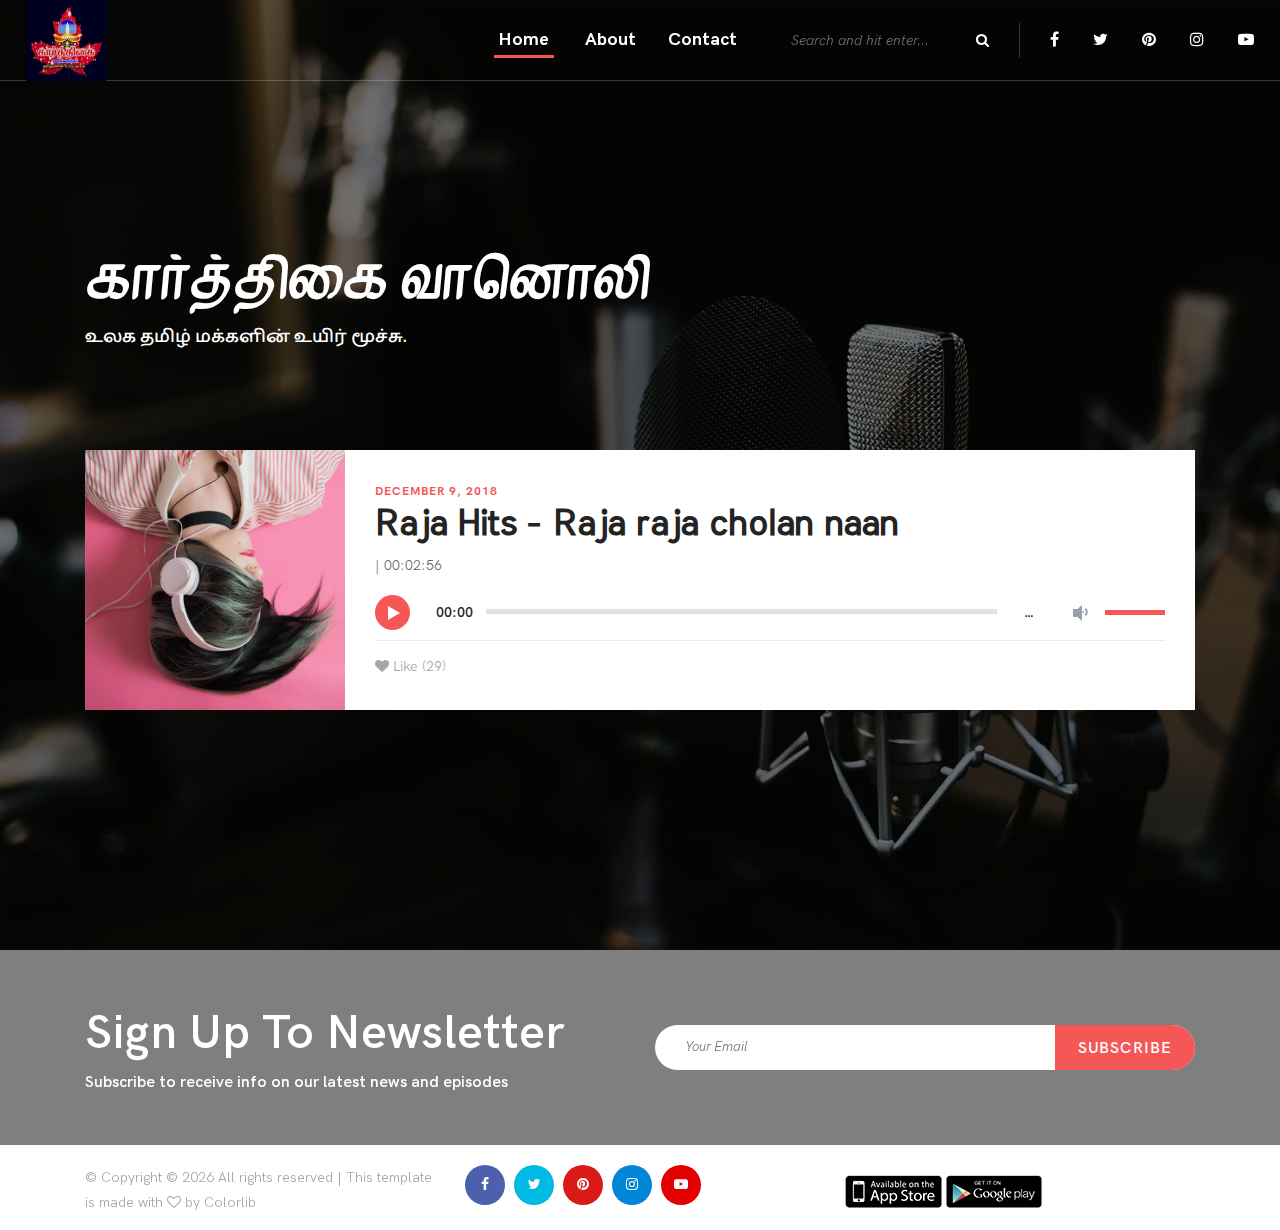
==== index.html @ c39947e8 "without radio" ====
<!DOCTYPE html>
<html lang="en">
  <head>
    <meta charset="UTF-8" />
    <meta name="description" content="Poca - Podcast &amp; Audio Template" />
    <meta http-equiv="X-UA-Compatible" content="IE=edge" />
    <meta
      name="viewport"
      content="width=device-width, initial-scale=1, shrink-to-fit=no"
    />

    <!-- Title -->
    <title>Poca - Podcast &amp; Audio Template</title>

    <!-- Favicon -->
    <link rel="icon" href="./img/core-img/favicon.ico" />

    <!-- Core Stylesheet -->
    <link rel="stylesheet" href="style.css" />

    <!-- Tamil font -->
    <link
      href="https://fonts.googleapis.com/css?family=Catamaran|Kavivanar|Meera+Inimai&display=swap&subset=latin-ext,tamil"
      rel="stylesheet"
    />
  </head>

  <body>
    <!-- Preloader -->
    <div id="preloader">
      <div class="preloader-thumbnail">
        <img src="./img/core-img/preloader.png" alt="" />
      </div>
    </div>

    <!-- ***** Header Area Start ***** -->
    <header class="header-area">
      <!-- Main Header Start -->
      <div class="main-header-area">
        <div class="classy-nav-container breakpoint-off">
          <!-- Classy Menu -->
          <nav class="classy-navbar justify-content-between" id="pocaNav">
            <!-- Logo -->
            <a class="nav-brand" href="index.html"
              ><img
                src="./img/core-img/viber_image_2019-11-23_19-55-46 (1) (1).png"
                alt=""
                style=""
            /></a>

            <!-- Navbar Toggler -->
            <div class="classy-navbar-toggler">
              <span class="navbarToggler"
                ><span></span><span></span><span></span
              ></span>
            </div>

            <!-- Menu -->
            <div class="classy-menu">
              <!-- Menu Close Button -->
              <div class="classycloseIcon">
                <div class="cross-wrap">
                  <span class="top"></span><span class="bottom"></span>
                </div>
              </div>

              <!-- Nav Start -->
              <div class="classynav">
                <ul id="nav">
                  <li class="current-item"><a href="./index.html">Home</a></li>
                  <li>
                    <a hidden href="#">Pages</a>
                    <ul class="dropdown">
                      <li><a href="./index.html">- Home</a></li>
                      <li><a href="./podcast.html">- Podcast</a></li>
                      <li>
                        <a href="./single-podcast.html">- Single Podcast</a>
                      </li>
                      <li><a href="./about.html">- About Us</a></li>
                      <li><a href="./blog.html">- Blog</a></li>
                      <li><a href="./single-blog.html">- Blog Details</a></li>
                      <li><a href="./contact.html">- Contact</a></li>
                      <li>
                        <a href="#">- Dropdown</a>
                        <ul class="dropdown">
                          <li><a href="#">- Dropdown Item</a></li>
                          <li>
                            <a href="#">- Dropdown Item</a>
                            <ul class="dropdown">
                              <li><a href="#">- Even Dropdown</a></li>
                              <li><a href="#">- Even Dropdown</a></li>
                              <li><a href="#">- Even Dropdown</a></li>
                              <li><a href="#">- Even Dropdown</a></li>
                            </ul>
                          </li>
                          <li><a href="#">- Dropdown Item</a></li>
                          <li><a href="#">- Dropdown Item</a></li>
                        </ul>
                      </li>
                    </ul>
                  </li>
                  <li><a hidden href="./podcast.html">Podcasts</a></li>
                  <li><a href="./about.html">About</a></li>
                  <li>
                    <a hidden href="#">Blog</a>
                    <ul class="dropdown">
                      <li><a href="./blog.html">- Blog</a></li>
                      <li><a href="./single-blog.html">- Blog Details</a></li>
                    </ul>
                  </li>
                  <li><a href="./contact.html">Contact</a></li>
                </ul>

                <!-- Top Search Area -->
                <div class="top-search-area">
                  <form action="index.html" method="post">
                    <input
                      type="search"
                      name="top-search-bar"
                      class="form-control"
                      placeholder="Search and hit enter..."
                    />
                    <button type="submit">
                      <i class="fa fa-search" aria-hidden="true"></i>
                    </button>
                  </form>
                </div>

                <!-- Top Social Area -->
                <div class="top-social-area">
                  <a
                    href="https://www.facebook.com/karthigaifm"
                    class="fa fa-facebook"
                    target="_blank"
                    aria-hidden="true"
                  ></a>
                  <a
                    href="https://twitter.com/KarthigaiF"
                    class="fa fa-twitter"
                    target="_blank"
                    aria-hidden="true"
                  ></a>
                  <a href="#" class="fa fa-pinterest" aria-hidden="true"></a>
                  <a href="#" class="fa fa-instagram" aria-hidden="true"></a>
                  <a href="#" class="fa fa-youtube-play" aria-hidden="true"></a>
                </div>
              </div>
              <!-- Nav End -->
            </div>
          </nav>
        </div>
      </div>
    </header>
    <!-- ***** Header Area End ***** -->

    <!-- ***** Welcome Area Start ***** -->
    <section class="welcome-area">
      <!-- Welcome Slides -->
      <div class="welcome-slides owl-carousel">
        <!-- Single Welcome Slide -->
        <div
          class="welcome-welcome-slide bg-img bg-overlay"
          style="background-image: url(img/bg-img/1.jpg);"
        >
          <div class="container h-100">
            <div class="row h-100 align-items-center">
              <div class="col-12">
                <!-- Welcome Text -->
                <div class="welcome-text">
                  <h2
                    data-animation="fadeInUp"
                    data-delay="100ms"
                    style="font-family: 'Kavivanar', cursive; font-size: 55px;"
                  >
                    கார்த்திகை வானொலி
                  </h2>
                  <h5
                    data-animation="fadeInUp"
                    data-delay="300ms"
                    style="font-family: 'Catamaran', sans-serif;font-size: 18px;"
                  >
                    உலக தமிழ் மக்களின் உயிர் மூச்சு.
                  </h5>
                  <div class="welcome-btn-group">
                    <!-- <a
                      href="#"
                      class="btn poca-btn m-2 ml-0 active"
                      data-animation="fadeInUp"
                      data-delay="500ms"
                      >Subscribe with iTunes</a
                    > -->
                    <!-- <a
                      href="#"
                      class="btn poca-btn btn-2 m-2"
                      data-animation="fadeInUp"
                      data-delay="700ms"
                      >Subscribe with RSS</a
                    > -->
                  </div>
                </div>
                <!-- Welcome Music Area -->
                <div
                  class="poca-music-area mt-100 d-flex align-items-center flex-wrap"
                  data-animation="fadeInUp"
                  data-delay="900ms"
                >
                  <div class="poca-music-thumbnail">
                    <img src="./img/bg-img/4.jpg" alt="" />
                  </div>
                  <div class="poca-music-content">
                    <span class="music-published-date">December 9, 2018</span>
                    <h2 style="font-family: 'Meera Inimai', sans-serif;">
                      Raja Hits - Raja raja cholan naan
                    </h2>
                    <div class="music-meta-data">
                      <p>
                        |
                        <a href="#" class="music-duration">00:02:56</a>
                      </p>
                    </div>
                    <!-- Music Player -->
                    <div class="poca-music-player">
                      <audio
                        preload
                        controls
                        autoplay="true"
                      >
                        <source
                          src="audio/Raja-Raja-Chozan-Naan-MassTamilan.com.mp3"
                          type="audio/mpeg"
                        />
                      </audio>

                    <!-- Likes, Share & Download -->
                    <div
                      class="likes-share-download d-flex align-items-center justify-content-between"
                    >
                      <a href="#"
                        ><i class="fa fa-heart" aria-hidden="true"></i> Like
                        (29)</a
                      >
                      <!-- <div>
                        <a href="#" class="mr-4"
                          ><i class="fa fa-share-alt" aria-hidden="true"></i>
                          Share(04)</a
                        >
                        <a href="#"
                          ><i class="fa fa-download" aria-hidden="true"></i>
                          Download (12)</a
                        >
                      </div> -->
                    </div>
                  </div>
                </div>
              </div>
            </div>
          </div>
        </div>

        <!-- Single Welcome Slide -->
        <div
          class="welcome-welcome-slide bg-img bg-overlay"
          style="background-image: url(img/bg-img/2.jpg);"
        >
          <div class="container h-100">
            <div class="row h-100 align-items-center">
              <div class="col-12">
                <!-- Welcome Text -->
                <div class="welcome-text">
                  <h2 data-animation="fadeInUp" data-delay="100ms">
                    Listen Now
                  </h2>
                  <h5 data-animation="fadeInUp" data-delay="300ms">
                    Please schedule a podcast post, to make it visible here.
                  </h5>
                  <div class="welcome-btn-group">
                    <a
                      href="#"
                      class="btn poca-btn m-2 ml-0 active"
                      data-animation="fadeInUp"
                      data-delay="500ms"
                      >Subscribe with iTunes</a
                    >
                    <a
                      href="#"
                      class="btn poca-btn btn-2 m-2"
                      data-animation="fadeInUp"
                      data-delay="700ms"
                      >Subscribe with RSS</a
                    >
                  </div>
                </div>
                <!-- Welcome Music Area -->
                <div
                  class="poca-music-area mt-100 d-flex align-items-center flex-wrap"
                  data-animation="fadeInUp"
                  data-delay="900ms"
                >
                  <div class="poca-music-thumbnail">
                    <img src="./img/bg-img/4.jpg" alt="" />
                  </div>
                  <div class="poca-music-content">
                    <span class="music-published-date">December 8, 2018</span>
                    <h2>Episode 202 - The Last Blockbuster</h2>
                    <div class="music-meta-data">
                      <p>
                        By <a href="#" class="music-author">Admin</a> |
                        <a href="#" class="music-catagory">Tutorials</a> |
                        <a href="#" class="music-duration">00:02:56</a>
                      </p>
                    </div>
                    <!-- Music Player -->
                    <div class="poca-music-player">
                      <audio preload="auto" controls>
                        <source src="audio/dummy-audio.mp3" />
                      </audio>
                    </div>
                    <!-- Likes, Share & Download -->
                    <div
                      class="likes-share-download d-flex align-items-center justify-content-between"
                    >
                      <a href="#"
                        ><i class="fa fa-heart" aria-hidden="true"></i> Like
                        (29)</a
                      >
                      <div>
                        <a href="#" class="mr-4"
                          ><i class="fa fa-share-alt" aria-hidden="true"></i>
                          Share(04)</a
                        >
                        <a href="#"
                          ><i class="fa fa-download" aria-hidden="true"></i>
                          Download (12)</a
                        >
                      </div>
                    </div>
                  </div>
                </div>
              </div>
            </div>
          </div>
        </div>

        <!-- Single Welcome Slide -->
        <div
          class="welcome-welcome-slide bg-img bg-overlay"
          style="background-image: url(img/bg-img/3.jpg);"
        >
          <div class="container h-100">
            <div class="row h-100 align-items-center">
              <div class="col-12">
                <!-- Welcome Text -->
                <div class="welcome-text">
                  <h2 data-animation="fadeInUp" data-delay="100ms">
                    Discover Today
                  </h2>
                  <h5 data-animation="fadeInUp" data-delay="300ms">
                    Please schedule a podcast post, to make it visible here.
                  </h5>
                  <div class="welcome-btn-group">
                    <a
                      href="#"
                      class="btn poca-btn m-2 ml-0 active"
                      data-animation="fadeInUp"
                      data-delay="500ms"
                      >Subscribe with iTunes</a
                    >
                    <a
                      href="#"
                      class="btn poca-btn btn-2 m-2"
                      data-animation="fadeInUp"
                      data-delay="700ms"
                      >Subscribe with RSS</a
                    >
                  </div>
                </div>
                <!-- Welcome Music Area -->
                <div
                  class="poca-music-area mt-100 d-flex align-items-center flex-wrap"
                  data-animation="fadeInUp"
                  data-delay="900ms"
                >
                  <div class="poca-music-thumbnail">
                    <img src="./img/bg-img/4.jpg" alt="" />
                  </div>
                  <div class="poca-music-content">
                    <span class="music-published-date">December 7, 2018</span>
                    <h2>Episode 201 - The Last Blockbuster</h2>
                    <div class="music-meta-data">
                      <p>
                        By <a href="#" class="music-author">Admin</a> |
                        <a href="#" class="music-catagory">Tutorials</a> |
                        <a href="#" class="music-duration">00:02:56</a>
                      </p>
                    </div>
                    <!-- Music Player -->
                    <div class="poca-music-player">
                      <audio preload="auto" controls>
                        <source src="audio/dummy-audio.mp3" />
                      </audio>
                    </div>
                    <!-- Likes, Share & Download -->
                    <div
                      class="likes-share-download d-flex align-items-center justify-content-between"
                    >
                      <a href="#"
                        ><i class="fa fa-heart" aria-hidden="true"></i> Like
                        (29)</a
                      >
                      <div>
                        <a href="#" class="mr-4"
                          ><i class="fa fa-share-alt" aria-hidden="true"></i>
                          Share(04)</a
                        >
                        <a href="#"
                          ><i class="fa fa-download" aria-hidden="true"></i>
                          Download (12)</a
                        >
                      </div>
                    </div>
                  </div>
                </div>
              </div>
            </div>
          </div>
        </div>
      </div>
    </section>
    <!-- ***** Welcome Area End ***** -->

    <!-- ***** Latest Episodes Area Start ***** -->
    <!-- <section class="poca-latest-epiosodes section-padding-80">
    <div class="container">
      <div class="row">
        Section Heading
        <div class="col-12">
          <div class="section-heading text-center">
            <h2>Latest Episodes</h2>
            <div class="line"></div>
          </div>
        </div>
      </div>
    </div> -->

    <!-- Projects Menu -->
    <!-- <div class="container">
      <div class="poca-projects-menu mb-30 wow fadeInUp" data-wow-delay="0.3s">
        <div class="text-center portfolio-menu">
          <button class="btn active" data-filter="*">All</button>
          <button class="btn" data-filter=".entre">Entrepreneurship</button>
          <button class="btn" data-filter=".media">Media</button>
          <button class="btn" data-filter=".tech">Tech</button>
          <button class="btn" data-filter=".tutor">Tutorials</button>
        </div>
      </div>
    </div> -->

    <!-- <div class="container">
      <div class="row poca-portfolio">

        Single gallery Item
        <div class="col-12 col-md-6 single_gallery_item entre wow fadeInUp" data-wow-delay="0.2s">
          Welcome Music Area
          <div class="poca-music-area style-2 d-flex align-items-center flex-wrap">
            <div class="poca-music-thumbnail">
              <img src="./img/bg-img/5.jpg" alt="">
            </div>
            <div class="poca-music-content text-center">
              <span class="music-published-date mb-2">December 9, 2018</span>
              <h2>Episode 201 - You Don’t Know Squat!</h2>
              <div class="music-meta-data">
                <p>By <a href="#" class="music-author">Admin</a> | <a href="#" class="music-catagory">Tutorials</a> | <a href="#" class="music-duration">00:02:56</a></p>
              </div>
              Music Player
              <div class="poca-music-player">
                <audio preload="auto" controls>
                  <source src="audio/dummy-audio.mp3">
                </audio>
              </div>
              Likes, Share & Download
              <div class="likes-share-download d-flex align-items-center justify-content-between">
                <a href="#"><i class="fa fa-heart" aria-hidden="true"></i> Like (29)</a>
                <div>
                  <a href="#" class="mr-4"><i class="fa fa-share-alt" aria-hidden="true"></i> Share(04)</a>
                  <a href="#"><i class="fa fa-download" aria-hidden="true"></i> Download (12)</a>
                </div>
              </div>
            </div>
          </div>
        </div>

        Single gallery Item
        <div class="col-12 col-md-6 single_gallery_item entre tutor wow fadeInUp" data-wow-delay="0.2s">
          Welcome Music Area
          <div class="poca-music-area style-2 d-flex align-items-center flex-wrap">
            <div class="poca-music-thumbnail">
              <img src="./img/bg-img/6.jpg" alt="">
            </div>
            <div class="poca-music-content text-center">
              <span class="music-published-date mb-2">December 9, 2018</span>
              <h2>Episode 202 - I Want A New Judge!</h2>
              <div class="music-meta-data">
                <p>By <a href="#" class="music-author">Admin</a> | <a href="#" class="music-catagory">Tutorials</a> | <a href="#" class="music-duration">00:02:56</a></p>
              </div>
              Music Player
              <div class="poca-music-player">
                <audio preload="auto" controls>
                  <source src="audio/dummy-audio.mp3">
                </audio>
              </div>
              Likes, Share & Download
              <div class="likes-share-download d-flex align-items-center justify-content-between">
                <a href="#"><i class="fa fa-heart" aria-hidden="true"></i> Like (29)</a>
                <div>
                  <a href="#" class="mr-4"><i class="fa fa-share-alt" aria-hidden="true"></i> Share(04)</a>
                  <a href="#"><i class="fa fa-download" aria-hidden="true"></i> Download (12)</a>
                </div>
              </div>
            </div>
          </div>
        </div>

        Single gallery Item
        <div class="col-12 col-md-6 single_gallery_item media wow fadeInUp" data-wow-delay="0.2s">
          Welcome Music Area
          <div class="poca-music-area style-2 d-flex align-items-center flex-wrap">
            <div class="poca-music-thumbnail">
              <img src="./img/bg-img/7.jpg" alt="">
            </div>
            <div class="poca-music-content text-center">
              <span class="music-published-date mb-2">December 9, 2018</span>
              <h2>Episode 203 - The Last Blockbuster</h2>
              <div class="music-meta-data">
                <p>By <a href="#" class="music-author">Admin</a> | <a href="#" class="music-catagory">Tutorials</a> | <a href="#" class="music-duration">00:02:56</a></p>
              </div>
              Music Player
              <div class="poca-music-player">
                <audio preload="auto" controls>
                  <source src="audio/dummy-audio.mp3">
                </audio>
              </div>
              Likes, Share & Download
              <div class="likes-share-download d-flex align-items-center justify-content-between">
                <a href="#"><i class="fa fa-heart" aria-hidden="true"></i> Like (29)</a>
                <div>
                  <a href="#" class="mr-4"><i class="fa fa-share-alt" aria-hidden="true"></i> Share(04)</a>
                  <a href="#"><i class="fa fa-download" aria-hidden="true"></i> Download (12)</a>
                </div>
              </div>
            </div>
          </div>
        </div>

        Single gallery Item
        <div class="col-12 col-md-6 single_gallery_item media wow fadeInUp" data-wow-delay="0.2s">
          Welcome Music Area
          <div class="poca-music-area style-2 d-flex align-items-center flex-wrap">
            <div class="poca-music-thumbnail">
              <img src="./img/bg-img/8.jpg" alt="">
            </div>
            <div class="poca-music-content text-center">
              <span class="music-published-date mb-2">December 9, 2018</span>
              <h2>Episode 204 - The Last Blockbuster</h2>
              <div class="music-meta-data">
                <p>By <a href="#" class="music-author">Admin</a> | <a href="#" class="music-catagory">Tutorials</a> | <a href="#" class="music-duration">00:02:56</a></p>
              </div>
              Music Player
              <div class="poca-music-player">
                <audio preload="auto" controls>
                  <source src="audio/dummy-audio.mp3">
                </audio>
              </div>
              Likes, Share & Download
              <div class="likes-share-download d-flex align-items-center justify-content-between">
                <a href="#"><i class="fa fa-heart" aria-hidden="true"></i> Like (29)</a>
                <div>
                  <a href="#" class="mr-4"><i class="fa fa-share-alt" aria-hidden="true"></i> Share(04)</a>
                  <a href="#"><i class="fa fa-download" aria-hidden="true"></i> Download (12)</a>
                </div>
              </div>
            </div>
          </div>
        </div>

        Single gallery Item
        <div class="col-12 col-md-6 single_gallery_item tech tutor wow fadeInUp" data-wow-delay="0.2s">
          Welcome Music Area
          <div class="poca-music-area style-2 d-flex align-items-center flex-wrap">
            <div class="poca-music-thumbnail">
              <img src="./img/bg-img/9.jpg" alt="">
            </div>
            <div class="poca-music-content text-center">
              <span class="music-published-date mb-2">December 9, 2018</span>
              <h2>Episode 205 - See Ya In Three!</h2>
              <div class="music-meta-data">
                <p>By <a href="#" class="music-author">Admin</a> | <a href="#" class="music-catagory">Tutorials</a> | <a href="#" class="music-duration">00:02:56</a></p>
              </div>
              Music Player
              <div class="poca-music-player">
                <audio preload="auto" controls>
                  <source src="audio/dummy-audio.mp3">
                </audio>
              </div>
              Likes, Share & Download
              <div class="likes-share-download d-flex align-items-center justify-content-between">
                <a href="#"><i class="fa fa-heart" aria-hidden="true"></i> Like (29)</a>
                <div>
                  <a href="#" class="mr-4"><i class="fa fa-share-alt" aria-hidden="true"></i> Share(04)</a>
                  <a href="#"><i class="fa fa-download" aria-hidden="true"></i> Download (12)</a>
                </div>
              </div>
            </div>
          </div>
        </div>

        Single gallery Item
        <div class="col-12 col-md-6 single_gallery_item tech wow fadeInUp" data-wow-delay="0.2s">
          Welcome Music Area
          <div class="poca-music-area style-2 d-flex align-items-center flex-wrap">
            <div class="poca-music-thumbnail">
              <img src="./img/bg-img/10.jpg" alt="">
            </div>
            <div class="poca-music-content text-center">
              <span class="music-published-date mb-2">December 9, 2018</span>
              <h2>Episode 206 - Let’s Get This Party Started!</h2>
              <div class="music-meta-data">
                <p>By <a href="#" class="music-author">Admin</a> | <a href="#" class="music-catagory">Tutorials</a> | <a href="#" class="music-duration">00:02:56</a></p>
              </div>
              Music Player
              <div class="poca-music-player">
                <audio preload="auto" controls>
                  <source src="audio/dummy-audio.mp3">
                </audio>
              </div>
              Likes, Share & Download
              <div class="likes-share-download d-flex align-items-center justify-content-between">
                <a href="#"><i class="fa fa-heart" aria-hidden="true"></i> Like (29)</a>
                <div>
                  <a href="#" class="mr-4"><i class="fa fa-share-alt" aria-hidden="true"></i> Share(04)</a>
                  <a href="#"><i class="fa fa-download" aria-hidden="true"></i> Download (12)</a>
                </div>
              </div>
            </div>
          </div>
        </div>

      </div>
    </div> -->
    <!-- 
    <div class="container">
      <div class="row">
        <div class="col-12 text-center">
          <a href="#" class="btn poca-btn mt-70">Load More</a>
        </div>
      </div>
    </div>
  </section> -->
    <!-- ***** Latest Episodes Area End ***** -->

    <!-- ***** Featured Guests Area Start ***** -->
    <!-- <section class="featured-guests-area">
    <div class="container">
      <div class="row">
        Section Heading
        <div class="col-12">
          <div class="section-heading text-center">
            <h2>Featured Guests</h2>
            <div class="line"></div>
          </div>
        </div>
      </div>

      <div class="row justify-content-around">
        Single Featured Guest
        <div class="col-12 col-sm-6 col-md-4 col-lg-3">
          <div class="single-featured-guest mb-80">
            <img src="img/bg-img/25.jpg" alt="">
            <div class="guest-info">
              <h5>Alfred Day</h5>
              <span>PRODUCER</span>
            </div>
          </div>
        </div>

        Single Featured Guest
        <div class="col-12 col-sm-6 col-md-4 col-lg-3">
          <div class="single-featured-guest mb-80">
            <img src="img/bg-img/26.jpg" alt="">
            <div class="guest-info">
              <h5>Jayden White</h5>
              <span>DRUMMER</span>
            </div>
          </div>
        </div>

        Single Featured Guest
        <div class="col-12 col-sm-6 col-md-4 col-lg-3">
          <div class="single-featured-guest mb-80">
            <img src="img/bg-img/27.jpg" alt="">
            <div class="guest-info">
              <h5>Vincent Reid</h5>
              <span>ENTREPRENEUR</span>
            </div>
          </div>
        </div>
      </div>
    </div>
  </section> -->
    <!-- ***** Featured Guests Area End ***** -->

    <!-- ***** Newsletter Area Start ***** -->
    <section
      class="poca-newsletter-area bg-img bg-overlay pt-50 jarallax"
      style="background-image: url(img/bg-img/15.jpg);"
    >
      <div class="container">
        <div class="row align-items-center">
          <!-- Newsletter Content -->
          <div class="col-12 col-lg-6">
            <div class="newsletter-content mb-50">
              <h2>Sign Up To Newsletter</h2>
              <h6>Subscribe to receive info on our latest news and episodes</h6>
            </div>
          </div>
          <!-- Newsletter Form -->
          <div class="col-12 col-lg-6">
            <div class="newsletter-form mb-50">
              <form action="#" method="post">
                <input
                  type="email"
                  name="nl-email"
                  class="form-control"
                  placeholder="Your Email"
                />
                <button type="submit" class="btn">Subscribe</button>
              </form>
            </div>
          </div>
        </div>
      </div>
    </section>
    <!-- ***** Newsletter Area End ***** -->

    <!-- ***** Footer Area Start ***** -->
    <footer class="footer-area ">
      <div class="container">
        <div class="row">
          <!-- Single Footer Widget -->
          <div class="col-12 col-sm-6 col-lg-4">
            <div class="single-footer-widget mb-15">
              <!-- Widget Title -->
              <!-- <h4 class="widget-title">About Us</h4> -->

              <!-- <p>It is a long established fact that a reader will be distracted by the readable content.</p> -->
              <div class="copywrite-content">
                <p>
                  &copy;

                  <!-- Link back to Colorlib can't be removed. Template is licensed under CC BY 3.0. -->
                  Copyright &copy;
                  <script>
                    document.write(new Date().getFullYear());
                  </script>
                  All rights reserved | This template is made with
                  <i class="fa fa-heart-o" aria-hidden="true"></i> by
                  <a href="https://colorlib.com" target="_blank">Colorlib</a>
                  <!-- Link back to Colorlib can't be removed. Template is licensed under CC BY 3.0. -->
                </p>
              </div>
            </div>
          </div>

          <!-- Single Footer Widget -->
          <!-- <div class="col-12 col-sm-6 col-lg-3">
          <div class="single-footer-widget mb-80">
            Widget Title
            <h4 class="widget-title">Categories</h4>

            Catagories Nav
            <nav>
              <ul class="catagories-nav">
                <li><a href="#">Entrepreneurship</a></li>
                <li><a href="#">Media</a></li>
                <li><a href="#">Tech</a></li>
                <li><a href="#">Tutorials</a></li>
              </ul>
            </nav>
          </div>
        </div> -->

          <!-- Single Footer Widget -->
          <!-- <div class="col-12 col-sm-6 col-lg-3">
          <div class="single-footer-widget mb-80">
            Widget Title
            <h4 class="widget-title">Lastest Episodes</h4>

            Single Latest Episodes
            <div class="single-latest-episodes">
              <p class="episodes-date">December 9, 2018</p>
              <a href="#" class="episodes-title">Episode 205 - See Ya In Three!</a>
            </div>
            Single Latest Episodes
            <div class="single-latest-episodes">
              <p class="episodes-date">December 8, 2018</p>
              <a href="#" class="episodes-title">Episode 204 - See Ya In Two!</a>
            </div>
          </div>
        </div> -->

          <!-- Single Footer Widget -->
          <div class="col-12 col-sm-6 col-lg-4">
            <div class="single-footer-widget mb-15 pt-20">
              <!-- Social Info -->
              <div class="footer-social-info">
                <a
                  href="https://www.facebook.com/karthigaifm"
                  target="_blank"
                  class="facebook"
                  data-toggle="tooltip"
                  data-placement="top"
                  title="Facebook"
                  ><i class="fa fa-facebook"></i
                ></a>
                <a
                  href="https://twitter.com/KarthigaiF"
                  target="_blank"
                  class="twitter"
                  data-toggle="tooltip"
                  data-placement="top"
                  title="Twitter"
                  ><i class="fa fa-twitter"></i
                ></a>
                <a
                  href="#"
                  class="pinterest"
                  data-toggle="tooltip"
                  data-placement="top"
                  title="Pinterest"
                  ><i class="fa fa-pinterest"></i
                ></a>
                <a
                  href="#"
                  class="instagram"
                  data-toggle="tooltip"
                  data-placement="top"
                  title="Instagram"
                  ><i class="fa fa-instagram"></i
                ></a>
                <a
                  href="#"
                  class="youtube"
                  data-toggle="tooltip"
                  data-placement="top"
                  title="YouTube"
                  ><i class="fa fa-youtube-play"></i
                ></a>
              </div>
            </div>
          </div>

          <!-- Single Footer Widget -->
          <div class="col-12 col-sm-6 col-lg-4">
            <div class="single-footer-widget mb-15">
              <!-- App Download Button -->
              <div class="app-download-button mt-30">
                <a href="#"><img src="./img/core-img/app-store.png" alt=""/></a>
                <a
                  href="https://play.google.com/store/apps/details?id=com.karthigaifm.canada"
                  ><img src="./img/core-img/google-play.png" alt=""
                /></a>
              </div>
            </div>
          </div>
        </div>
      </div>
    </footer>
    <!-- ***** Footer Area End ***** -->

    <!-- ******* All JS ******* -->
    <!-- jQuery js -->
    <script src="js/jquery.min.js"></script>
    <!-- Popper js -->
    <script src="js/popper.min.js"></script>
    <!-- Bootstrap js -->
    <script src="js/bootstrap.min.js"></script>
    <!-- All js -->
    <script src="js/poca.bundle.js"></script>
    <!-- Active js -->
    <script src="js/default-assets/active.js"></script>
  </body>
</html>
---- style.css ----
/* *********************************************
[Master Stylesheet]

Template Name: Poca - Podcast & Music Template
Template Author: Colorlib
Version: 1.0.0
Last Update: Dec 14, 2018

*********************************************

[Tables of CSS Content]

+ body
 - 01.0 Reboot CSS
 - 02.0 Spacing CSS
 - 03.0 Preloader CSS
 - 04.0 Heading CSS
 - 05.0 Backtotop CSS
 - 06.0 Buttons CSS
 - 07.0 Header CSS
 - 08.0 Hero CSS
 - 09.0 Music CSS
 - 10.0 Guest CSS
 - 11.0 About CSS
 - 12.0 Newsletter CSS
 - 13.0 Breadcrumb CSS
 - 14.0 Blog CSS
 - 15.0 Widget CSS
 - 16.0 Footer CSS
 - 17.0 Contact CSS

  ---------------------------------------------
  [Color Codes]

  $heading: #232323; [Heading Color]
  $text: #666666; [Text Color]
  $bg-gray: #f4f4f4; [Gray Background]
  $primary: #f55656; [Primary Color]
  $white: #ffffff; [White Color]
  $dark: #000000; [Dark Color]
  $border: #ebebeb; [Border Color]
  $hover: #f55656; [Hover Color]
  $secondary: #a6a6a6; [Secondary Color]

  ---------------------------------------------
  [Font Family: 'HK Grotesk']
--------------------------------------------- */
/* Import Fonts & All CSS */
@import url(css/default-assets/hkgrotesk-fonts.css);
@import url(css/bootstrap.min.css);
@import url(css/animate.css);
@import url(css/default-assets/classy-nav.css);
@import url(css/owl.carousel.min.css);
@import url(css/magnific-popup.css);
@import url(css/default-assets/audioplayer.css);
@import url(css/font-awesome.min.css);
/* :: 1.0 Reboot CSS */
* {
  margin: 0;
  padding: 0;
}

body {
  font-family: "HK Grotesk";
  font-weight: 400;
  font-size: 14px;
}

h1,
h2,
h3,
h4,
h5,
h6 {
  font-family: "HK Grotesk";
  color: #232323;
  line-height: 1.4;
  font-weight: 600;
}

a,
a:active,
a:focus,
a:hover {
  color: #232323;
  text-decoration: none;
  -webkit-transition-duration: 500ms;
  -o-transition-duration: 500ms;
  transition-duration: 500ms;
  outline: none;
}

li {
  list-style: none;
}

p {
  line-height: 1.9;
  color: #666666;
  font-size: 16px;
  font-weight: 400;
}

img {
  max-width: 100%;
  height: auto;
}

ul {
  margin: 0;
  padding: 0;
}
ul li {
  margin: 0;
  padding: 0;
}

.bg-overlay {
  position: relative;
  z-index: 1;
}
.bg-overlay::after {
  position: absolute;
  content: "";
  height: 100%;
  width: 100%;
  top: 0;
  left: 0;
  z-index: -1;
  background-color: rgba(0, 0, 0, 0.5);
}

.box-shadow {
  -webkit-box-shadow: 0 10px 50px 0 rgba(0, 0, 0, 0.2);
  box-shadow: 0 10px 50px 0 rgba(0, 0, 0, 0.2);
}

.bg-img {
  background-position: center center;
  background-size: cover;
  background-repeat: no-repeat;
}

.jarallax {
  position: relative;
  z-index: 0;
}
.jarallax > .jarallax-img {
  position: absolute;
  object-fit: cover;
  font-family: "object-fit: cover;";
  top: 0;
  left: 0;
  width: 100%;
  height: 100%;
  z-index: -1;
}

#success_fail_info {
  margin-bottom: 30px;
  color: #ffffff;
  text-align: center;
}

.mfp-iframe-holder .mfp-close {
  top: 0;
  width: 30px;
  height: 30px;
  background-color: #f55656;
  text-align: center;
  right: 0;
  padding-right: 0;
  line-height: 32px;
}

.bg-transparent {
  background-color: transparent !important;
}

/* ::2.0 Spacing CSS */
.mt-15 {
  margin-top: 15px;
}

.mt-30 {
  margin-top: 30px;
}

.mt-40 {
  margin-top: 40px;
}

.mt-50 {
  margin-top: 50px;
}

.mt-70 {
  margin-top: 70px;
}

.mt-100 {
  margin-top: 100px;
}

.mt-150 {
  margin-top: 150px;
}

.mr-15 {
  margin-right: 15px;
}

.mr-30 {
  margin-right: 30px;
}

.mr-50 {
  margin-right: 50px;
}

.mr-100 {
  margin-right: 100px;
}

.mb-15 {
  margin-bottom: 15px;
}

.mb-30 {
  margin-bottom: 30px;
}

.mb-40 {
  margin-bottom: 40px;
}

.mb-50 {
  margin-bottom: 50px;
}

.mb-70 {
  margin-bottom: 70px;
}

.mb-80 {
  margin-bottom: 80px;
}

.mb-100 {
  margin-bottom: 100px;
}

.ml-15 {
  margin-left: 15px;
}

.ml-30 {
  margin-left: 30px;
}

.ml-50 {
  margin-left: 50px;
}

.ml-100 {
  margin-left: 100px;
}

.pt-50 {
  padding-top: 50px !important;
}

.pt-20 {
  padding-top: 20px !important;
}

.section-padding-80 {
  padding-top: 80px;
  padding-bottom: 80px;
}

.section-padding-0-80 {
  padding-top: 0;
  padding-bottom: 80px;
}

.section-padding-80-0 {
  padding-top: 80px;
  padding-bottom: 0;
}

/* :: 3.0 Preloader CSS */
#preloader {
  position: fixed;
  width: 100%;
  height: 100%;
  z-index: 99999;
  top: 0;
  left: 0;
  background-color: #f4f4f4;
  display: -webkit-box;
  display: -ms-flexbox;
  display: flex;
  -webkit-box-align: center;
  -ms-flex-align: center;
  align-items: center;
  -webkit-box-pack: center;
  -ms-flex-pack: center;
  justify-content: center;
}
#preloader .preloader-thumbnail {
  max-width: 50px;
  -webkit-animation: pocarotate linear 1s infinite;
  animation: pocarotate linear 1s infinite;
}

@-webkit-keyframes pocarotate {
  0% {
    -webkit-transform: rotate(0deg);
    -ms-transform: rotate(0deg);
    transform: rotate(0deg);
  }
  100% {
    -webkit-transform: rotate(360deg);
    -ms-transform: rotate(360deg);
    transform: rotate(360deg);
  }
}
@keyframes pocarotate {
  0% {
    -webkit-transform: rotate(0deg);
    -ms-transform: rotate(0deg);
    transform: rotate(0deg);
  }
  100% {
    -webkit-transform: rotate(360deg);
    -ms-transform: rotate(360deg);
    transform: rotate(360deg);
  }
}
/* :: 4.0 Heading CSS */
.section-heading {
  position: relative;
  z-index: 1;
  margin-bottom: 50px;
}
.section-heading h2 {
  font-size: 44px;
  text-transform: capitalize;
  margin-bottom: 10px;
}
@media only screen and (min-width: 992px) and (max-width: 1199px) {
  .section-heading h2 {
    font-size: 30px;
  }
}
@media only screen and (min-width: 768px) and (max-width: 991px) {
  .section-heading h2 {
    font-size: 30px;
    margin-bottom: 15px;
  }
}
@media only screen and (max-width: 767px) {
  .section-heading h2 {
    font-size: 24px;
    margin-bottom: 15px;
  }
}
.section-heading .line {
  width: 70px;
  height: 5px;
  background-color: #f55656;
}
.section-heading.text-center .line {
  margin: 0 auto;
}
.section-heading.white h2 {
  color: #ffffff;
}

/* :: 5.0 Backtotop CSS */
#scrollUp {
  bottom: 50px;
  font-size: 22px;
  line-height: 42px;
  right: 0;
  width: 40px;
  background-color: #f55656;
  color: #ffffff;
  text-align: center;
  height: 40px;
  -webkit-transition-duration: 500ms;
  -o-transition-duration: 500ms;
  transition-duration: 500ms;
  border-radius: 2px 0 0 2px;
}
#scrollUp:focus,
#scrollUp:hover {
  background-color: #000000;
}

/* :: 6.0 Buttons CSS */
.poca-btn {
  position: relative;
  z-index: 1;
  min-width: 170px;
  height: 46px;
  line-height: 43px;
  font-size: 14px;
  font-weight: 600;
  display: inline-block;
  padding: 0 20px;
  text-align: center;
  text-transform: uppercase;
  color: #232323;
  border-radius: 30px;
  background-color: #ffffff;
  -webkit-transition: all 500ms;
  -o-transition: all 500ms;
  transition: all 500ms;
  border: 2px solid #f55656;
  letter-spacing: 1px;
}
.poca-btn.active,
.poca-btn:focus,
.poca-btn:hover {
  box-shadow: none;
  background-color: #f55656;
  color: #ffffff;
}
.poca-btn.btn-2 {
  background-color: #ffffff;
  color: #232323;
  border: none;
  line-height: 46px;
}
.poca-btn.btn-2:focus,
.poca-btn.btn-2:hover {
  background-color: #ffffff;
  color: #232323;
  border: none;
}

/* :: 7.0 Header CSS */
.header-area {
  position: fixed;
  z-index: 599;
  width: 100%;
  left: 0;
  top: 0;
  -webkit-transition-duration: 500ms;
  -o-transition-duration: 500ms;
  transition-duration: 500ms;
  border-bottom: 1px solid rgba(255, 255, 255, 0.2);
}
.header-area .main-header-area.sticky {
  top: 0;
  width: 100%;
  position: fixed;
  background-color: #000000;
  box-shadow: 0 3px 50px rgba(0, 0, 0, 0.2);
  border-bottom: none;
  left: 0;
  z-index: 650;
  border-bottom-color: transparent;
}

.classy-nav-container {
  background-color: transparent;
  padding: 0 2%;
}
@media only screen and (max-width: 767px) {
  .classy-nav-container {
    padding: 0 15px;
  }
}
.classy-nav-container .classy-navbar {
  height: 80px;
  padding: 0;
}
@media only screen and (max-width: 767px) {
  .classy-nav-container .classy-navbar {
    height: 70px;
  }
}
@media only screen and (max-width: 767px) {
  .classy-nav-container .classy-navbar .nav-brand {
    max-width: 90px;
    margin-right: 15px;
  }
}
.classy-nav-container .classy-navbar .classynav ul li a {
  position: relative;
  z-index: 1;
  font-weight: 700;
  font-size: 18px;
  text-transform: capitalize;
  color: #ffffff;
}
.classy-nav-container .classy-navbar .classynav ul li a:focus,
.classy-nav-container .classy-navbar .classynav ul li a:hover {
  color: #f55656;
}
@media only screen and (min-width: 992px) and (max-width: 1199px) {
  .classy-nav-container .classy-navbar .classynav ul li a {
    font-size: 14px;
  }
}
@media only screen and (min-width: 768px) and (max-width: 991px) {
  .classy-nav-container .classy-navbar .classynav ul li a {
    border-bottom: none;
    font-size: 14px;
  }
}
@media only screen and (max-width: 767px) {
  .classy-nav-container .classy-navbar .classynav ul li a {
    border-bottom: none;
    font-size: 14px;
  }
}
.classy-nav-container .classy-navbar .classynav ul li.cn-dropdown-item ul li a {
  font-size: 14px;
  text-transform: capitalize;
}
.classy-nav-container .classy-navbar .classynav ul li.current-item a::after {
  content: "";
  position: absolute;
  width: 80%;
  height: 3px;
  background-color: #f55656;
  bottom: 0;
  left: 50%;
  -webkit-transform: translateX(-50%);
  -ms-transform: translateX(-50%);
  transform: translateX(-50%);
  z-index: 1;
}
@media only screen and (min-width: 768px) and (max-width: 991px) {
  .classy-nav-container .classy-navbar .classynav ul li.current-item a::after {
    width: 100%;
    height: 1px;
  }
}
@media only screen and (max-width: 767px) {
  .classy-nav-container .classy-navbar .classynav ul li.current-item a::after {
    width: 100%;
    height: 1px;
  }
}

.classynav ul li.has-down > a::after,
.classynav ul li.megamenu-item > a::after {
  color: #ffffff;
}

.breakpoint-off .classynav ul li .dropdown {
  background-color: #000000;
}

.classynav ul li .dropdown li a {
  border-bottom: none;
  height: 40px;
}

.classynav ul li .dropdown li .dropdown li .dropdown li a,
.classynav ul li .dropdown li .dropdown li a {
  border-bottom: none;
}

.top-search-area {
  margin: 0 30px;
  padding-right: 30px;
  border-right: 1px solid rgba(255, 255, 255, 0.2);
}
@media only screen and (min-width: 992px) and (max-width: 1199px) {
  .top-search-area {
    margin: 0 15px;
    padding-right: 15px;
  }
}
@media only screen and (min-width: 768px) and (max-width: 991px) {
  .top-search-area {
    margin: 15px 15px 30px;
    padding-right: 0;
    border-right: none;
  }
}
@media only screen and (max-width: 767px) {
  .top-search-area {
    margin: 15px 15px 30px;
    padding-right: 0;
    border-right: none;
  }
}
.top-search-area form {
  position: relative;
  width: 210px;
  z-index: 1;
}
@media only screen and (min-width: 992px) and (max-width: 1199px) {
  .top-search-area form {
    width: 180px;
  }
}
@media only screen and (min-width: 768px) and (max-width: 991px) {
  .top-search-area form {
    width: 220px;
  }
}
@media only screen and (max-width: 767px) {
  .top-search-area form {
    width: 220px;
  }
}
.top-search-area form input.form-control {
  width: 100%;
  height: 35px;
  background-color: transparent;
  border-radius: 0;
  border: none;
  font-size: 14px;
  font-style: italic;
  color: #ffffff;
}
.top-search-area form input.form-control:focus {
  background-color: transparent;
  box-shadow: none;
}
.top-search-area form button {
  cursor: pointer;
  position: absolute;
  top: 0;
  right: 0;
  z-index: 10;
  border: none;
  width: 35px;
  height: 35px;
  line-height: 35px;
  background-color: transparent;
  color: #ffffff;
  text-align: right;
}
.top-search-area form button:focus {
  outline: none;
}

.top-social-area {
  position: relative;
  z-index: 1;
}
@media only screen and (min-width: 768px) and (max-width: 991px) {
  .top-social-area {
    margin-left: 30px;
  }
}
@media only screen and (max-width: 767px) {
  .top-social-area {
    margin-left: 30px;
  }
}
.top-social-area a {
  display: inline-block;
  font-size: 16px;
  margin: 0 15px;
  color: #ffffff;
}
@media only screen and (min-width: 992px) and (max-width: 1199px) {
  .top-social-area a {
    margin: 0 5px;
  }
}
.top-social-area a:first-child {
  margin-left: 0;
}
.top-social-area a:last-child {
  margin-right: 0;
}
.top-social-area a:focus,
.top-social-area a:hover {
  font-size: 16px;
  color: #f55656;
}

@media only screen and (min-width: 768px) and (max-width: 991px) {
  .breakpoint-on .classy-navbar .classy-menu {
    background-color: #000000;
    box-shadow: 0 0 30px 0 rgba(255, 255, 255, 0.2);
  }

  .breakpoint-on .classynav > ul > li > a {
    background-color: #000000;
  }

  .classycloseIcon .cross-wrap span {
    background-color: #ffffff;
  }
}
@media only screen and (max-width: 767px) {
  .breakpoint-on .classy-navbar .classy-menu {
    background-color: #000000;
    box-shadow: 0 0 30px 0 rgba(255, 255, 255, 0.2);
  }

  .breakpoint-on .classynav > ul > li > a {
    background-color: #000000;
  }

  .classycloseIcon .cross-wrap span {
    background-color: #ffffff;
  }
}
/* :: 8.0 Hero CSS */
.welcome-welcome-slide {
  position: relative;
  z-index: 2;
  width: 100%;
  height: 950px;
}
@media only screen and (max-width: 767px) {
  .welcome-welcome-slide {
    height: 1200px;
  }
}
@media only screen and (min-width: 480px) and (max-width: 767px) {
  .welcome-welcome-slide {
    height: 1300px;
  }
}

.welcome-text {
  position: relative;
  z-index: 1;
}
.welcome-text h2 {
  font-size: 72px;
  color: #ffffff;
  display: block;
  text-transform: capitalize;
}
@media only screen and (min-width: 992px) and (max-width: 1199px) {
  .welcome-text h2 {
    font-size: 48px;
  }
}
@media only screen and (min-width: 768px) and (max-width: 991px) {
  .welcome-text h2 {
    font-size: 48px;
  }
}
@media only screen and (max-width: 767px) {
  .welcome-text h2 {
    font-size: 36px;
  }
}
.welcome-text h5 {
  font-size: 18px;
  color: #ffffff;
  margin-bottom: 40px;
}

/* :: 9.0 Music CSS */
.poca-music-area {
  position: relative;
  z-index: 2;
  background-color: #ffffff;
}
.poca-music-area .poca-music-thumbnail {
  position: relative;
  z-index: 1;
  -webkit-box-flex: 0;
  -ms-flex: 0 0 260px;
  flex: 0 0 260px;
  max-width: 260px;
  width: 260px;
}
@media only screen and (min-width: 768px) and (max-width: 991px) {
  .poca-music-area .poca-music-thumbnail {
    -webkit-box-flex: 0;
    -ms-flex: 0 0 300px;
    flex: 0 0 300px;
    max-width: 300px;
    width: 300px;
  }
}
@media only screen and (max-width: 767px) {
  .poca-music-area .poca-music-thumbnail {
    -webkit-box-flex: 0;
    -ms-flex: 0 0 100%;
    flex: 0 0 100%;
    max-width: 100%;
    width: 100%;
  }
}
.poca-music-area .poca-music-content {
  -webkit-box-flex: 0;
  -ms-flex: 0 0 calc(100% - 260px);
  flex: 0 0 calc(100% - 260px);
  max-width: calc(100% - 260px);
  width: calc(100% - 260px);
  position: relative;
  z-index: 1;
  padding: 30px;
}
@media only screen and (min-width: 768px) and (max-width: 991px) {
  .poca-music-area .poca-music-content {
    -webkit-box-flex: 0;
    -ms-flex: 0 0 calc(100% - 300px);
    flex: 0 0 calc(100% - 300px);
    max-width: calc(100% - 300px);
    width: calc(100% - 300px);
  }
}
@media only screen and (max-width: 767px) {
  .poca-music-area .poca-music-content {
    padding: 20px;
    -webkit-box-flex: 0;
    -ms-flex: 0 0 100%;
    flex: 0 0 100%;
    max-width: 100%;
    width: 100%;
  }
}
.poca-music-area .poca-music-content .music-published-date {
  font-size: 12px;
  display: block;
  text-transform: uppercase;
  color: #f55656;
  letter-spacing: 1px;
  font-weight: bold;
}
.poca-music-area .poca-music-content h2 {
  font-size: 36px;
  display: block;
  margin-bottom: 5px;
  line-height: 1.3;
}
@media only screen and (min-width: 992px) and (max-width: 1199px) {
  .poca-music-area .poca-music-content h2 {
    font-size: 24px;
  }
}
@media only screen and (min-width: 768px) and (max-width: 991px) {
  .poca-music-area .poca-music-content h2 {
    font-size: 24px;
  }
}
@media only screen and (max-width: 767px) {
  .poca-music-area .poca-music-content h2 {
    font-size: 20px;
  }
}
.poca-music-area .poca-music-content .music-meta-data p {
  text-transform: uppercase;
  color: #666666;
  font-size: 14px;
}
@media only screen and (max-width: 767px) {
  .poca-music-area .poca-music-content .music-meta-data p {
    font-size: 12px;
  }
}
.poca-music-area .poca-music-content .music-meta-data p a {
  text-transform: uppercase;
  color: #666666;
  font-size: 14px;
}
@media only screen and (max-width: 767px) {
  .poca-music-area .poca-music-content .music-meta-data p a {
    font-size: 12px;
  }
}
.poca-music-area .poca-music-content .music-meta-data p a:focus,
.poca-music-area .poca-music-content .music-meta-data p a:hover {
  color: #f55656;
}
.poca-music-area .poca-music-content .likes-share-download {
  position: relative;
  z-index: 1;
  padding-top: 15px;
  border-top: 1px solid #ebebeb;
}
.poca-music-area .poca-music-content .likes-share-download a {
  color: #a6a6a6;
  font-size: 14px;
}
@media only screen and (max-width: 767px) {
  .poca-music-area .poca-music-content .likes-share-download a {
    font-size: 12px;
  }
}
.poca-music-area .poca-music-content .likes-share-download a:focus,
.poca-music-area .poca-music-content .likes-share-download a:hover {
  color: #f55656;
}
.poca-music-area.style-2 {
  margin-bottom: 30px;
  background-color: #ffffff;
  box-shadow: 0 1px 12px 0 rgba(0, 0, 0, 0.1);
}
.poca-music-area.style-2 .poca-music-thumbnail {
  -webkit-box-flex: 0;
  -ms-flex: 0 0 100%;
  flex: 0 0 100%;
  max-width: 100%;
  width: 100%;
}
.poca-music-area.style-2 .poca-music-content {
  -webkit-box-flex: 0;
  -ms-flex: 0 0 100%;
  flex: 0 0 100%;
  max-width: 100%;
  width: 100%;
}

.audioplayer {
  margin: 0;
  padding: 0;
  width: 100%;
  height: auto;
  border: none;
  border-radius: 0;
  padding-bottom: 10px;
}
.audioplayer .audioplayer-playpause {
  width: 35px;
  height: 35px;
  transition: all 0 ease-in-out;
}
.audioplayer .audioplayer-bar::before {
  top: 2px;
  height: 5px;
  background-color: #e1e1e1;
}
.audioplayer .audioplayer-bar > div {
  top: 2px;
}
.audioplayer .audioplayer-bar-loaded {
  display: none;
}
.audioplayer .audioplayer-bar-played {
  background: #f55656;
  height: 5px;
}
.audioplayer .audioplayer-bar-played::after {
  display: none;
}
.audioplayer .audioplayer-time {
  font-size: 14px;
  color: #232323;
  font-weight: 600;
}
.audioplayer .audioplayer-volume-adjust > div {
  height: 5px;
}
.audioplayer .audioplayer-volume-adjust div div {
  background-color: #f55656;
  height: 5px;
}
.audioplayer:not(.audioplayer-playing) .audioplayer-playpause,
.audioplayer:not(.audioplayer-playing) .audioplayer-playpause:hover {
  background-color: #f55656;
}
.audioplayer:not(.audioplayer-playing) .audioplayer-playpause a {
  margin-left: 3px;
  border-left: 12px solid #ffffff;
}

.poca-projects-menu {
  position: relative;
  z-index: 1;
}
.poca-projects-menu .btn {
  color: #a6a6a6;
  font-size: 20px;
  padding: 0 10px;
  background-color: transparent;
  border-radius: 0;
  font-weight: 600;
  position: relative;
  z-index: 1;
}
@media only screen and (max-width: 767px) {
  .poca-projects-menu .btn {
    font-size: 14px;
  }
}
.poca-projects-menu .btn.active {
  color: #232323;
}
.poca-projects-menu .btn.active::after {
  position: absolute;
  bottom: 0;
  left: 0;
  width: 100%;
  height: 2px;
  background-color: #f55656;
  content: "";
  z-index: 1;
}
.poca-projects-menu .btn:focus,
.poca-projects-menu .btn:hover {
  box-shadow: none;
  color: #232323;
}

.poca-music-player.style-2 .audioplayer {
  background-color: transparent !important;
}
.poca-music-player.style-2 .audioplayer .audioplayer-time {
  color: #ffffff;
}

.single-podcast-breadcumb
  .poca-music-area
  .poca-music-content
  .likes-share-download {
  border-color: rgba(255, 255, 255, 0.2);
}

/* :: 10.0 Guest CSS */
.single-featured-guest {
  position: relative;
  z-index: 1;
}
.single-featured-guest img {
  width: 100%;
}
.single-featured-guest .guest-info {
  position: relative;
  z-index: 1;
  margin-top: 30px;
  text-align: center;
}
.single-featured-guest .guest-info h5 {
  font-size: 22px;
  display: block;
  margin-bottom: 5px;
}
.single-featured-guest .guest-info span {
  display: block;
  color: #f55656;
  font-size: 14px;
  margin-bottom: 0;
}

/* :: 11.0 About CSS */
.about-us-content {
  position: relative;
  z-index: 1;
}
@media only screen and (max-width: 767px) {
  .about-us-content h1,
  .about-us-content h2 {
    font-size: 24px;
  }
}

/* :: 12.0 Newsletter CSS */
.poca-newsletter-area {
  position: relative;
  z-index: 1;
  background-attachment: fixed;
}
.poca-newsletter-area .newsletter-content h2 {
  color: #ffffff;
  font-size: 48px;
  margin-bottom: 5px;
}
@media only screen and (min-width: 992px) and (max-width: 1199px) {
  .poca-newsletter-area .newsletter-content h2 {
    font-size: 36px;
  }
}
@media only screen and (min-width: 768px) and (max-width: 991px) {
  .poca-newsletter-area .newsletter-content h2 {
    font-size: 36px;
  }
}
@media only screen and (max-width: 767px) {
  .poca-newsletter-area .newsletter-content h2 {
    font-size: 24px;
  }
}
.poca-newsletter-area .newsletter-content h6 {
  color: #ffffff;
  margin-bottom: 0;
}
@media only screen and (max-width: 767px) {
  .poca-newsletter-area .newsletter-content h6 {
    font-size: 14px;
  }
}
.poca-newsletter-area .newsletter-form {
  position: relative;
  z-index: 1;
  width: 100%;
}
.poca-newsletter-area .newsletter-form .form-control {
  width: 100%;
  height: 45px;
  border-radius: 30px;
  background-color: #ffffff;
  border: none;
  padding: 0 30px;
  font-size: 13px;
  font-style: italic;
}
.poca-newsletter-area .newsletter-form .form-control:focus {
  box-shadow: none;
}
.poca-newsletter-area .newsletter-form button {
  font-weight: 600;
  letter-spacing: 1px;
  padding: 0;
  width: 140px;
  text-transform: uppercase;
  border: none;
  border-radius: 0 30px 30px 0;
  position: absolute;
  line-height: 47px;
  top: 0;
  right: 0;
  z-index: 10;
  height: 45px;
  background-color: #f55656;
  color: #ffffff;
}
.poca-newsletter-area .newsletter-form button:focus,
.poca-newsletter-area .newsletter-form button:hover {
  box-shadow: none;
  background-color: #000000;
}
@media only screen and (max-width: 767px) {
  .poca-newsletter-area .newsletter-form button {
    width: 120px;
    letter-spacing: 0;
  }
}

/* :: 13.0 Breadcrumb CSS */
.breadcumb-area {
  position: relative;
  z-index: 1;
  height: 300px;
}
@media only screen and (max-width: 767px) {
  .breadcumb-area {
    height: 200px;
  }
}
.breadcumb-area .title {
  font-size: 72px;
  margin-bottom: 0;
  color: #ffffff;
  text-transform: capitalize;
  text-align: center;
}
@media only screen and (min-width: 992px) and (max-width: 1199px) {
  .breadcumb-area .title {
    font-size: 48px;
  }
}
@media only screen and (min-width: 768px) and (max-width: 991px) {
  .breadcumb-area .title {
    font-size: 56px;
  }
}
@media only screen and (max-width: 767px) {
  .breadcumb-area .title {
    font-size: 30px;
  }
}
.breadcumb-area.single-podcast-breadcumb {
  height: auto;
  padding: 180px 0 100px;
}

.breadcumb--con .breadcrumb {
  padding: 30px 0;
  margin-bottom: 0;
  list-style: none;
  background-color: transparent;
  border-radius: 0;
}
.breadcumb--con .breadcrumb .breadcrumb-item,
.breadcumb--con .breadcrumb .breadcrumb-item > a,
.breadcumb--con .breadcrumb .breadcrumb-item.active {
  font-size: 18px;
  text-transform: capitalize;
  color: #232323;
  font-weight: 500;
  letter-spacing: normal;
}
@media only screen and (max-width: 767px) {
  .breadcumb--con .breadcrumb .breadcrumb-item,
  .breadcumb--con .breadcrumb .breadcrumb-item > a,
  .breadcumb--con .breadcrumb .breadcrumb-item.active {
    font-size: 14px;
  }
}
.breadcumb--con .breadcrumb .breadcrumb-item:focus,
.breadcumb--con .breadcrumb .breadcrumb-item:hover,
.breadcumb--con .breadcrumb .breadcrumb-item > a:focus,
.breadcumb--con .breadcrumb .breadcrumb-item > a:hover,
.breadcumb--con .breadcrumb .breadcrumb-item.active:focus,
.breadcumb--con .breadcrumb .breadcrumb-item.active:hover {
  color: #f55656;
}
.breadcumb--con .breadcrumb .breadcrumb-item.active {
  color: #a6a6a6;
}
.breadcumb--con .breadcrumb .breadcrumb-item.active:focus,
.breadcumb--con .breadcrumb .breadcrumb-item.active:hover {
  color: #a6a6a6;
}
.breadcumb--con .breadcrumb .page-item:first-child .page-link {
  margin-left: 0;
  border-top-left-radius: 0;
  border-bottom-left-radius: 0;
}
.breadcumb--con .breadcrumb .page-item:last-child .page-link {
  border-top-right-radius: 0;
  border-bottom-right-radius: 0;
}
.breadcumb--con .breadcrumb .breadcrumb-item + .breadcrumb-item::before {
  content: "\f105";
  font-family: "FontAwesome";
}

/* :: 14.0 Blog CSS */
.single-blog-area {
  position: relative;
  z-index: 1;
}
.single-blog-area a {
  display: block;
}
.single-blog-area .post-title {
  font-size: 42px;
  display: block;
  margin-bottom: 15px;
  color: #232323;
  font-weight: 600;
}
@media only screen and (max-width: 767px) {
  .single-blog-area .post-title {
    font-size: 24px;
  }
}
@media only screen and (min-width: 576px) and (max-width: 767px) {
  .single-blog-area .post-title {
    font-size: 30px;
  }
}
.single-blog-area .post-title:focus,
.single-blog-area .post-title:hover {
  color: #f55656;
}
.single-blog-area .post-content {
  position: relative;
  z-index: 1;
  margin-bottom: 15px;
}
.single-blog-area .post-content .post-date {
  font-size: 12px;
  text-transform: uppercase;
  color: #f55656;
  letter-spacing: 1px;
  display: block;
  margin-bottom: 5px;
  font-weight: 600;
}
.single-blog-area .post-content h2 {
  font-size: 42px;
}
.single-blog-area .post-content .post-meta {
  line-height: 1;
}
.single-blog-area .post-content .post-meta a {
  display: inline-block;
  font-size: 14px;
  color: #666666;
  margin-right: 5px;
  text-transform: uppercase;
}
.single-blog-area .post-content .post-meta a:focus,
.single-blog-area .post-content .post-meta a:hover {
  color: #f55656;
}
.single-blog-area .post-content p {
  font-size: 18px;
  color: #232323;
}
.single-blog-area .post-content .read-more-btn {
  font-size: 18px;
  font-weight: 600;
  color: #f55656;
}
.single-blog-area .post-content .read-more-btn:focus,
.single-blog-area .post-content .read-more-btn:hover {
  color: #232323;
}

.poca-pagination {
  position: relative;
  z-index: 1;
}
.poca-pagination .pagination .page-item .page-link {
  width: 40px;
  height: 40px;
  border-radius: 3px;
  padding: 0;
  line-height: 38px;
  margin: 0 5px;
  text-align: center;
  background-color: transparent;
  color: #666666;
  font-size: 16px;
}
.poca-pagination .pagination .page-item .page-link:focus,
.poca-pagination .pagination .page-item .page-link:hover {
  background-color: #f55656;
  border-color: #f55656;
  color: #ffffff;
}
.poca-pagination .pagination .page-item.active .page-link {
  background-color: #f55656;
  border-color: #f55656;
  color: #ffffff;
}

.comment_area {
  border-top: 1px solid #ebebeb;
  border-bottom: 1px solid #ebebeb;
  padding-top: 30px;
  padding-bottom: 30px;
}
.comment_area .title {
  margin-bottom: 30px;
  font-size: 30px;
}
@media only screen and (max-width: 767px) {
  .comment_area .title {
    font-size: 20px;
  }
}
.comment_area .comment-content {
  position: relative;
  z-index: 1;
  margin-bottom: 30px;
}
.comment_area .comment-content .comment-author {
  -webkit-box-flex: 0;
  -ms-flex: 0 0 70px;
  flex: 0 0 70px;
  width: 70px;
  max-width: 70px;
  margin-right: 20px;
  border-radius: 50%;
}
@media only screen and (max-width: 767px) {
  .comment_area .comment-content .comment-author {
    -webkit-box-flex: 0;
    -ms-flex: 0 0 50px;
    flex: 0 0 50px;
    width: 50px;
    max-width: 50px;
    margin-right: 10px;
  }
}
.comment_area .comment-content .comment-author img {
  border-radius: 50%;
}
.comment_area .comment-content .comment-meta .post-date {
  color: #a6a6a6;
  font-size: 12px;
  text-transform: uppercase;
  display: block;
  margin-bottom: 5px;
  font-weight: 600;
}
.comment_area .comment-content .comment-meta h5 {
  margin-bottom: 5px;
}
@media only screen and (max-width: 767px) {
  .comment_area .comment-content .comment-meta h5 {
    font-size: 16px;
  }
}
.comment_area .comment-content .comment-meta p {
  color: #232323;
  font-size: 16px;
  font-weight: 500;
}
@media only screen and (max-width: 767px) {
  .comment_area .comment-content .comment-meta p {
    font-size: 14px;
  }
}
.comment_area .comment-content .comment-meta a.like,
.comment_area .comment-content .comment-meta a.reply {
  display: inline-block;
  padding: 5px 15px 3px;
  font-size: 12px;
  font-weight: 600;
  border: 1px solid #ebebeb;
  text-transform: uppercase;
}
.comment_area .comment-content .comment-meta a.like:focus,
.comment_area .comment-content .comment-meta a.like:hover,
.comment_area .comment-content .comment-meta a.reply:focus,
.comment_area .comment-content .comment-meta a.reply:hover {
  border-color: #f55656;
  background-color: #f55656;
  color: #ffffff;
}
.comment_area .children {
  margin-left: 50px;
}
@media only screen and (max-width: 767px) {
  .comment_area .children {
    margin-left: 20px;
  }
}
.comment_area .children .single_comment_area:last-of-type {
  margin-bottom: 0;
}

.poca-blockquote {
  position: relative;
  z-index: 1;
  margin-bottom: 30px;
  margin-top: 30px;
}
.poca-blockquote .icon {
  -webkit-box-flex: 0;
  -ms-flex: 0 0 70px;
  flex: 0 0 70px;
  max-width: 70px;
  width: 70px;
}
@media only screen and (max-width: 767px) {
  .poca-blockquote .icon {
    -webkit-box-flex: 0;
    -ms-flex: 0 0 50px;
    flex: 0 0 50px;
    max-width: 50px;
    width: 50px;
  }
}
.poca-blockquote .icon i {
  font-size: 48px;
  color: #b7b7b7;
}
@media only screen and (max-width: 767px) {
  .poca-blockquote .icon i {
    font-size: 30px;
  }
}
.poca-blockquote .text h5 {
  font-size: 22px;
  font-style: italic;
  margin-bottom: 15px;
  color: #232323;
  line-height: 1.6;
  font-weight: 400;
}
@media only screen and (max-width: 767px) {
  .poca-blockquote .text h5 {
    font-size: 16px;
  }
}
.poca-blockquote .text h6 {
  color: #a6a6a6;
  font-size: 16px;
}

.podcast-details-content {
  position: relative;
  z-index: 1;
}
@media only screen and (min-width: 576px) and (max-width: 767px) {
  .podcast-details-content h1,
  .podcast-details-content h2 {
    font-size: 24px;
  }
}
.podcast-details-content .post-content {
  position: relative;
  z-index: 1;
  margin-bottom: 15px;
}
.podcast-details-content .post-content .post-date {
  font-size: 12px;
  text-transform: uppercase;
  color: #f55656;
  letter-spacing: 1px;
  display: block;
  margin-bottom: 5px;
  font-weight: 600;
}
.podcast-details-content .post-content h2 {
  font-size: 42px;
}
@media only screen and (max-width: 767px) {
  .podcast-details-content .post-content h2 {
    font-size: 24px;
  }
}
.podcast-details-content .post-content .post-meta {
  line-height: 1;
}
.podcast-details-content .post-content .post-meta a {
  display: inline-block;
  font-size: 14px;
  color: #666666;
  margin-right: 5px;
  text-transform: uppercase;
}
.podcast-details-content .post-content .post-meta a:focus,
.podcast-details-content .post-content .post-meta a:hover {
  color: #f55656;
}

.post-details-text {
  position: relative;
  z-index: 1;
  -webkit-box-flex: 0;
  -ms-flex: 0 0 calc(100% - 80px);
  flex: 0 0 calc(100% - 80px);
  max-width: calc(100% - 80px);
  width: calc(100% - 80px);
}
.post-details-text p {
  color: #232323;
  font-size: 18px;
}
@media only screen and (max-width: 767px) {
  .post-details-text p {
    font-size: 16px;
  }
}

.post-share {
  position: relative;
  z-index: 1;
  -webkit-box-flex: 0;
  -ms-flex: 0 0 80px;
  flex: 0 0 80px;
  max-width: 80px;
  width: 80px;
}
@media only screen and (max-width: 767px) {
  .post-share {
    -webkit-box-flex: 0;
    -ms-flex: 0 0 60px;
    flex: 0 0 60px;
    max-width: 60px;
    width: 60px;
  }
}
.post-share p {
  text-transform: uppercase;
  font-size: 16px;
  letter-spacing: 1px;
  color: #757686;
  font-weight: 500;
}
@media only screen and (max-width: 767px) {
  .post-share p {
    font-size: 12px;
  }
}
.post-share .social-info a {
  display: inline-block;
  width: 40px;
  height: 40px;
  border-radius: 50%;
  background-color: #f55656;
  line-height: 40px;
  color: #ffffff;
  margin-bottom: 10px;
  text-align: center;
  font-size: 16px;
}
@media only screen and (max-width: 767px) {
  .post-share .social-info a {
    width: 30px;
    height: 30px;
    font-size: 13px;
    line-height: 30px;
  }
}
.post-share .social-info a:last-child {
  margin-bottom: 0;
}
.post-share .social-info a.facebook {
  background-color: #4b6cd0;
}
.post-share .social-info a.twitter {
  background-color: #49a7f3;
}
.post-share .social-info a.google-plus {
  background-color: #d34836;
}
.post-share .social-info a.pinterest {
  background-color: #bd081c;
}

.post-catagories {
  position: relative;
  z-index: 1;
  margin: 30px 0;
}
.post-catagories h6 {
  margin-bottom: 0;
  font-size: 18px;
  margin-right: 5px;
}
@media only screen and (max-width: 767px) {
  .post-catagories h6 {
    font-size: 14px;
  }
}
.post-catagories ul li a {
  display: inline-block;
  font-size: 18px;
  margin-right: 5px;
}
@media only screen and (max-width: 767px) {
  .post-catagories ul li a {
    font-size: 13px;
  }
}
.post-catagories ul li a:focus,
.post-catagories ul li a:hover {
  color: #f55656;
}

.poca-pager {
  position: relative;
  z-index: 1;
  border-top: 1px solid #ebebeb;
  padding-top: 30px;
}
.poca-pager a {
  -webkit-box-flex: 0;
  -ms-flex: 0 0 50%;
  flex: 0 0 50%;
  max-width: 50%;
  width: 50%;
  font-size: 16px;
  color: #a6a6a6;
}
.poca-pager a span {
  display: block;
  font-size: 18px;
  color: #232323;
  font-weight: 600;
  -webkit-transition-duration: 500ms;
  -o-transition-duration: 500ms;
  transition-duration: 500ms;
}
@media only screen and (max-width: 767px) {
  .poca-pager a span {
    font-size: 12px;
  }
}
.poca-pager a span:focus,
.poca-pager a span:hover {
  color: #f55656;
}
.poca-pager a:last-child {
  text-align: right;
}

/* :: 15.0 Widget CSS */
.search-widget-area form {
  position: relative;
  z-index: 1;
}
.search-widget-area form input {
  -webkit-transition-duration: 500ms;
  -o-transition-duration: 500ms;
  transition-duration: 500ms;
  width: 100%;
  height: 45px;
  border: 1px solid #ebebeb;
  background-color: transparent;
  padding: 0 15px;
  color: #ffffff;
  font-size: 14px;
  border-radius: 0;
}
.search-widget-area form input:focus {
  box-shadow: none;
  border: 1px solid #f55656;
}
.search-widget-area form button {
  width: 50px;
  height: 45px;
  background-color: #f55656;
  padding: 0 15px;
  color: #ffffff;
  font-size: 14px;
  border: none;
  border-radius: 0;
  position: absolute;
  top: 0;
  right: 0;
  z-index: 100;
  cursor: pointer;
  line-height: 45px;
}

.single-widget-area {
  position: relative;
  z-index: 1;
}
.single-widget-area .widget-title {
  margin-bottom: 30px;
  font-size: 30px;
  text-transform: capitalize;
}
@media only screen and (max-width: 767px) {
  .single-widget-area .widget-title {
    font-size: 24px;
  }
}

.catagories-list {
  position: relative;
  z-index: 1;
}
.catagories-list li a {
  display: block;
  padding: 10px 0;
  font-size: 18px;
  color: #232323;
  font-weight: bold;
}
@media only screen and (max-width: 767px) {
  .catagories-list li a {
    font-size: 16px;
  }
}
.catagories-list li a:focus,
.catagories-list li a:hover {
  color: #f55656;
}
.catagories-list li:first-child a {
  padding-top: 0;
}
.catagories-list li:last-child a {
  padding-bottom: 0;
}

.single-news-area {
  position: relative;
  z-index: 1;
  margin-bottom: 30px;
}
.single-news-area:last-child {
  margin-bottom: 0;
}
.single-news-area .blog-thumbnail {
  -webkit-box-flex: 0;
  -ms-flex: 0 0 82px;
  flex: 0 0 82px;
  max-width: 82px;
  width: 82px;
}
.single-news-area .blog-content {
  margin-left: 20px;
}
.single-news-area .blog-content .post-title {
  font-size: 18px;
  color: #232323;
  display: block;
  margin-bottom: 5px;
  font-weight: bold;
}
@media only screen and (max-width: 767px) {
  .single-news-area .blog-content .post-title {
    font-size: 16px;
  }
}
.single-news-area .blog-content .post-title:focus,
.single-news-area .blog-content .post-title:hover {
  color: #f55656;
}
.single-news-area .blog-content .post-date {
  color: #a6a6a6;
  display: block;
  margin-bottom: 0;
  font-size: 12px;
  text-transform: uppercase;
  font-weight: bold;
  letter-spacing: 1px;
}

.tags-list {
  display: -webkit-box;
  display: -ms-flexbox;
  display: flex;
  -ms-flex-wrap: wrap;
  flex-wrap: wrap;
}
.tags-list li a {
  display: inline-block;
  padding: 8px 20px;
  border: 1px solid #ebebeb;
  background-color: #ffffff;
  color: #232323;
  text-transform: uppercase;
  font-size: 12px;
  font-weight: 600;
  margin: 3px;
}
.tags-list li a:focus,
.tags-list li a:hover {
  background-color: #f55656;
  color: #ffffff;
}

/* :: 16.0 Footer CSS */
.footer-area {
  position: relative;
  z-index: 1;
}

.single-footer-widget {
  position: relative;
  z-index: 1;
}
.single-footer-widget .widget-title {
  color: #232323;
  margin-bottom: 30px;
  display: block;
}
.single-footer-widget p {
  color: #666666;
  font-size: 16px;
  line-height: 1.8;
}
.single-footer-widget .footer-social-info a {
  display: inline-block;
  color: #ffffff;
  margin-right: 5px;
  background-color: #f55656;
  width: 40px;
  height: 40px;
  border-radius: 20px;
  text-align: center;
  line-height: 40px;
}
.single-footer-widget .footer-social-info a.facebook {
  background-color: #4c60ac;
}
.single-footer-widget .footer-social-info a.twitter {
  background-color: #00bae3;
}
.single-footer-widget .footer-social-info a.pinterest {
  background-color: #d91a18;
}
.single-footer-widget .footer-social-info a.instagram {
  background-color: #0085d7;
}
.single-footer-widget .footer-social-info a.youtube {
  background-color: #e20000;
}
@media only screen and (min-width: 992px) and (max-width: 1199px) {
  .single-footer-widget .footer-social-info a {
    width: 30px;
    height: 30px;
    line-height: 30px;
    font-size: 14px;
  }
}
.single-footer-widget .catagories-nav {
  position: relative;
  z-index: 1;
}
.single-footer-widget .catagories-nav li a {
  font-size: 16px;
  color: #666666;
  margin-bottom: 15px;
  display: block;
  font-weight: 500;
}
.single-footer-widget .catagories-nav li a:focus,
.single-footer-widget .catagories-nav li a:hover {
  color: #f55656;
}
.single-footer-widget .catagories-nav li:last-child a {
  margin-bottom: 0;
}
.single-footer-widget .single-latest-episodes {
  position: relative;
  z-index: 1;
  border-bottom: 1px solid #ebebeb;
  margin-bottom: 15px;
}
.single-footer-widget .single-latest-episodes:last-child {
  border-bottom: none;
  margin-bottom: 0;
}
.single-footer-widget .single-latest-episodes .episodes-date {
  font-size: 12px;
  text-transform: uppercase;
  color: #a6a6a6;
  font-weight: 500;
  letter-spacing: 1px;
  margin-bottom: 5px;
}
.single-footer-widget .single-latest-episodes .episodes-title {
  font-size: 18px;
  margin-bottom: 8px;
  font-weight: 600;
  color: #232323;
  display: block;
}
@media only screen and (min-width: 992px) and (max-width: 1199px) {
  .single-footer-widget .single-latest-episodes .episodes-title {
    font-size: 14px;
  }
}
.single-footer-widget .single-latest-episodes .episodes-title:focus,
.single-footer-widget .single-latest-episodes .episodes-title:hover {
  color: #f55656;
}

.copywrite-content {
  position: relative;
  z-index: 1;
  margin-top: 20px;
}
.copywrite-content p {
  font-size: 14px;
  color: #a6a6a6;
  margin-bottom: 0;
}
.copywrite-content p a {
  color: #a6a6a6;
}
.copywrite-content p a:focus,
.copywrite-content p a:hover {
  color: #f55656;
}

/* :: 17.0 Contact Area */
.poca-contact-area {
  position: relative;
  z-index: 1;
}
.poca-contact-area .google-maps {
  position: relative;
  z-index: 1;
  width: 100%;
  height: 450px;
}
@media only screen and (max-width: 767px) {
  .poca-contact-area .google-maps {
    height: 280px;
  }
}
.poca-contact-area .google-maps iframe {
  width: 100%;
  height: 100%;
  border: none;
}

.contact-information {
  position: relative;
  z-index: 1;
}
@media only screen and (max-width: 767px) {
  .contact-information {
    margin-bottom: 100px;
  }
}
.contact-information .contact-heading h2 {
  display: block;
  margin-bottom: 5px;
  font-size: 36px;
}
@media only screen and (max-width: 767px) {
  .contact-information .contact-heading h2 {
    font-size: 24px;
  }
}
.contact-information .contact-heading h6 {
  margin-bottom: 30px;
  font-size: 18px;
}
@media only screen and (max-width: 767px) {
  .contact-information .contact-heading h6 {
    font-size: 14px;
  }
}
.contact-information .contact-heading p {
  margin-bottom: 0;
}
.contact-information h5 {
  margin-bottom: 10px;
  font-weight: 400;
}
@media only screen and (max-width: 767px) {
  .contact-information h5 {
    font-size: 16px;
  }
}

.contact-form {
  position: relative;
  z-index: 1;
}
.contact-form .contact-heading {
  margin-bottom: 30px;
}
.contact-form .contact-heading h2 {
  display: block;
  margin-bottom: 5px;
  font-size: 36px;
}
@media only screen and (max-width: 767px) {
  .contact-form .contact-heading h2 {
    font-size: 24px;
  }
}
.contact-form .contact-heading h5 {
  margin-bottom: 0;
  font-size: 18px;
}
@media only screen and (max-width: 767px) {
  .contact-form .contact-heading h5 {
    font-size: 14px;
  }
}
.contact-form .form-control {
  width: 100%;
  height: 50px;
  padding: 0 20px;
  font-size: 13px;
  font-style: italic;
  text-transform: capitalize;
}
.contact-form .form-control:focus {
  box-shadow: none;
  border-color: #f55656;
}
.contact-form textarea.form-control {
  height: 110px;
  padding: 15px;
}

/*# sourceMappingURL=style.css.map */
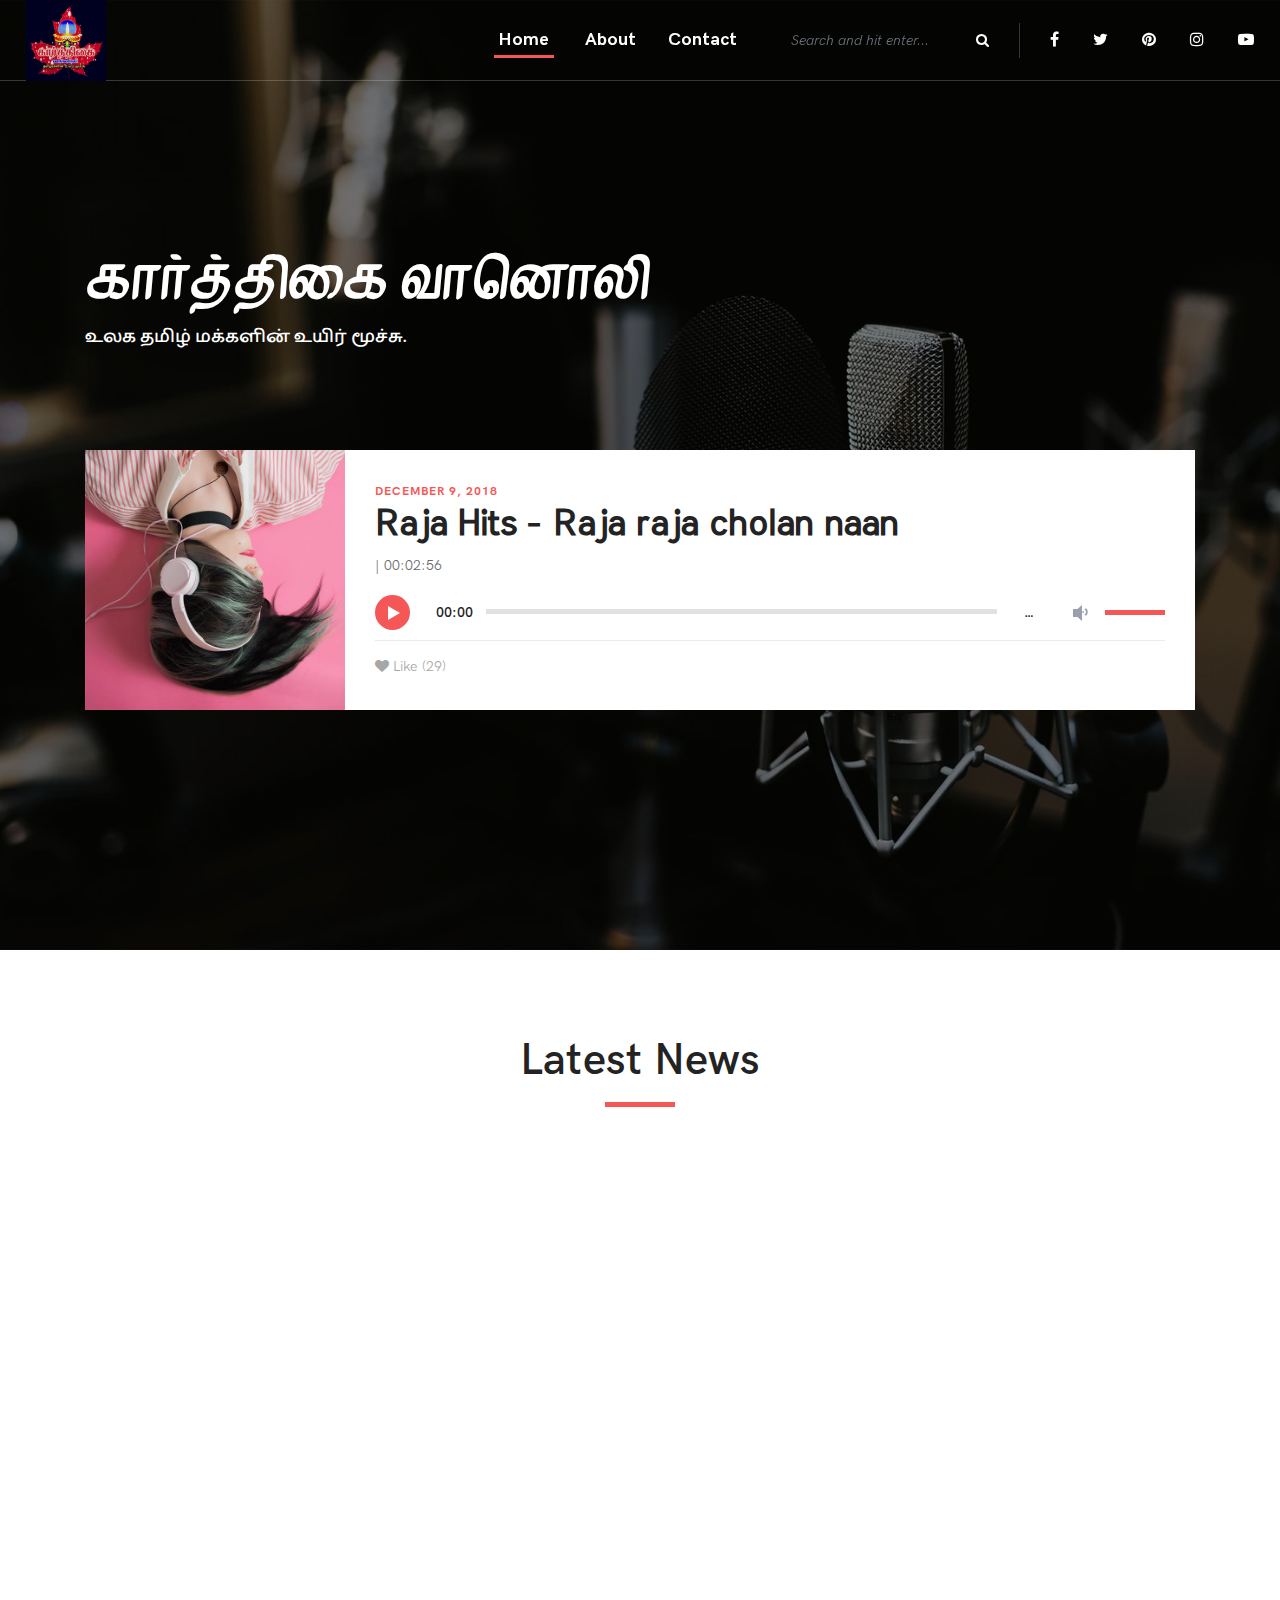
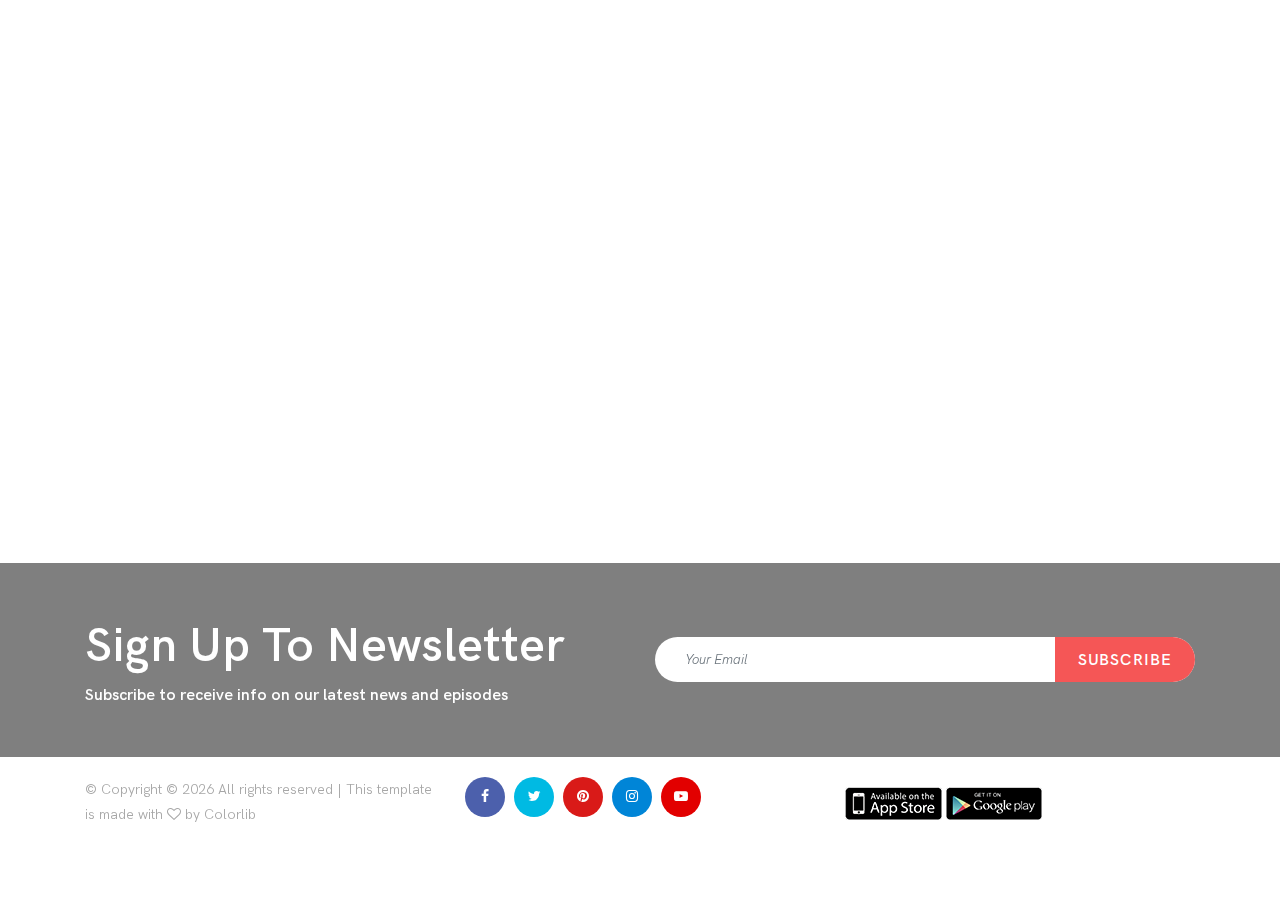
==== commit 27f2ca6b: "fb page plugin added" ====
--- a/index.html
+++ b/index.html
@@ -223,7 +223,7 @@
                       <audio
                         preload
                         controls
-                        autoplay="true"
+                        
                       >
                         <source
                           src="audio/Raja-Raja-Chozan-Naan-MassTamilan.com.mp3"
@@ -429,21 +429,21 @@
     <!-- ***** Welcome Area End ***** -->
 
     <!-- ***** Latest Episodes Area Start ***** -->
-    <!-- <section class="poca-latest-epiosodes section-padding-80">
+   <section class="poca-latest-epiosodes section-padding-80">
     <div class="container">
       <div class="row">
-        Section Heading
+        <!-- Section Heading -->
         <div class="col-12">
           <div class="section-heading text-center">
-            <h2>Latest Episodes</h2>
+            <h2>Latest News</h2>
             <div class="line"></div>
           </div>
         </div>
       </div>
-    </div> -->
+    </div> 
 
     <!-- Projects Menu -->
-    <!-- <div class="container">
+ <!-- <div class="container">
       <div class="poca-projects-menu mb-30 wow fadeInUp" data-wow-delay="0.3s">
         <div class="text-center portfolio-menu">
           <button class="btn active" data-filter="*">All</button>
@@ -455,11 +455,11 @@
       </div>
     </div> -->
 
-    <!-- <div class="container">
-      <div class="row poca-portfolio">
-
-        Single gallery Item
-        <div class="col-12 col-md-6 single_gallery_item entre wow fadeInUp" data-wow-delay="0.2s">
+     <!-- <div class="container"> -->
+      <!-- <div class="row poca-portfolio"> -->
+
+        <!-- Single gallery Item -->
+        <!-- <div class="col-12 col-md-6 single_gallery_item entre wow fadeInUp" data-wow-delay="0.2s">
           Welcome Music Area
           <div class="poca-music-area style-2 d-flex align-items-center flex-wrap">
             <div class="poca-music-thumbnail">
@@ -487,10 +487,10 @@
               </div>
             </div>
           </div>
-        </div>
-
-        Single gallery Item
-        <div class="col-12 col-md-6 single_gallery_item entre tutor wow fadeInUp" data-wow-delay="0.2s">
+        </div> -->
+
+        <!-- Single gallery Item -->
+        <!-- <div class="col-12 col-md-6 single_gallery_item entre tutor wow fadeInUp" data-wow-delay="0.2s">
           Welcome Music Area
           <div class="poca-music-area style-2 d-flex align-items-center flex-wrap">
             <div class="poca-music-thumbnail">
@@ -518,10 +518,10 @@
               </div>
             </div>
           </div>
-        </div>
-
-        Single gallery Item
-        <div class="col-12 col-md-6 single_gallery_item media wow fadeInUp" data-wow-delay="0.2s">
+        </div> -->
+
+        <!-- Single gallery Item -->
+        <!-- <div class="col-12 col-md-6 single_gallery_item media wow fadeInUp" data-wow-delay="0.2s">
           Welcome Music Area
           <div class="poca-music-area style-2 d-flex align-items-center flex-wrap">
             <div class="poca-music-thumbnail">
@@ -549,10 +549,10 @@
               </div>
             </div>
           </div>
-        </div>
-
-        Single gallery Item
-        <div class="col-12 col-md-6 single_gallery_item media wow fadeInUp" data-wow-delay="0.2s">
+        </div> -->
+
+        <!-- Single gallery Item -->
+        <!-- <div class="col-12 col-md-6 single_gallery_item media wow fadeInUp" data-wow-delay="0.2s">
           Welcome Music Area
           <div class="poca-music-area style-2 d-flex align-items-center flex-wrap">
             <div class="poca-music-thumbnail">
@@ -580,10 +580,10 @@
               </div>
             </div>
           </div>
-        </div>
-
-        Single gallery Item
-        <div class="col-12 col-md-6 single_gallery_item tech tutor wow fadeInUp" data-wow-delay="0.2s">
+        </div> -->
+
+        <!-- Single gallery Item -->
+        <!-- <div class="col-12 col-md-6 single_gallery_item tech tutor wow fadeInUp" data-wow-delay="0.2s">
           Welcome Music Area
           <div class="poca-music-area style-2 d-flex align-items-center flex-wrap">
             <div class="poca-music-thumbnail">
@@ -611,10 +611,10 @@
               </div>
             </div>
           </div>
-        </div>
-
-        Single gallery Item
-        <div class="col-12 col-md-6 single_gallery_item tech wow fadeInUp" data-wow-delay="0.2s">
+        </div> -->
+
+        <!-- Single gallery Item -->
+        <!-- <div class="col-12 col-md-6 single_gallery_item tech wow fadeInUp" data-wow-delay="0.2s">
           Welcome Music Area
           <div class="poca-music-area style-2 d-flex align-items-center flex-wrap">
             <div class="poca-music-thumbnail">
@@ -642,10 +642,24 @@
               </div>
             </div>
           </div>
-        </div>
-
-      </div>
-    </div> -->
+        </div> -->
+
+      
+
+      <!-- </div> -->
+    <!-- </div>  -->
+        <div align="center">
+          <iframe src="https://www.facebook.com/plugins/page.php?href=https%3A%2F%2Fwww.facebook.com%2Fkarthigaifm&tabs=timeline&width=500&height=1000&small_header=true&adapt_container_width=true&hide_cover=false&show_facepile=true&appId=2034467136619911" 
+          width="500" 
+          height="1000" 
+          style="border:none;overflow:hidden" 
+          scrolling="no" 
+          frameborder="0" 
+          allowTransparency="true" 
+          allow="encrypted-media">
+          </iframe>
+        </div>
+      
     <!-- 
     <div class="container">
       <div class="row">
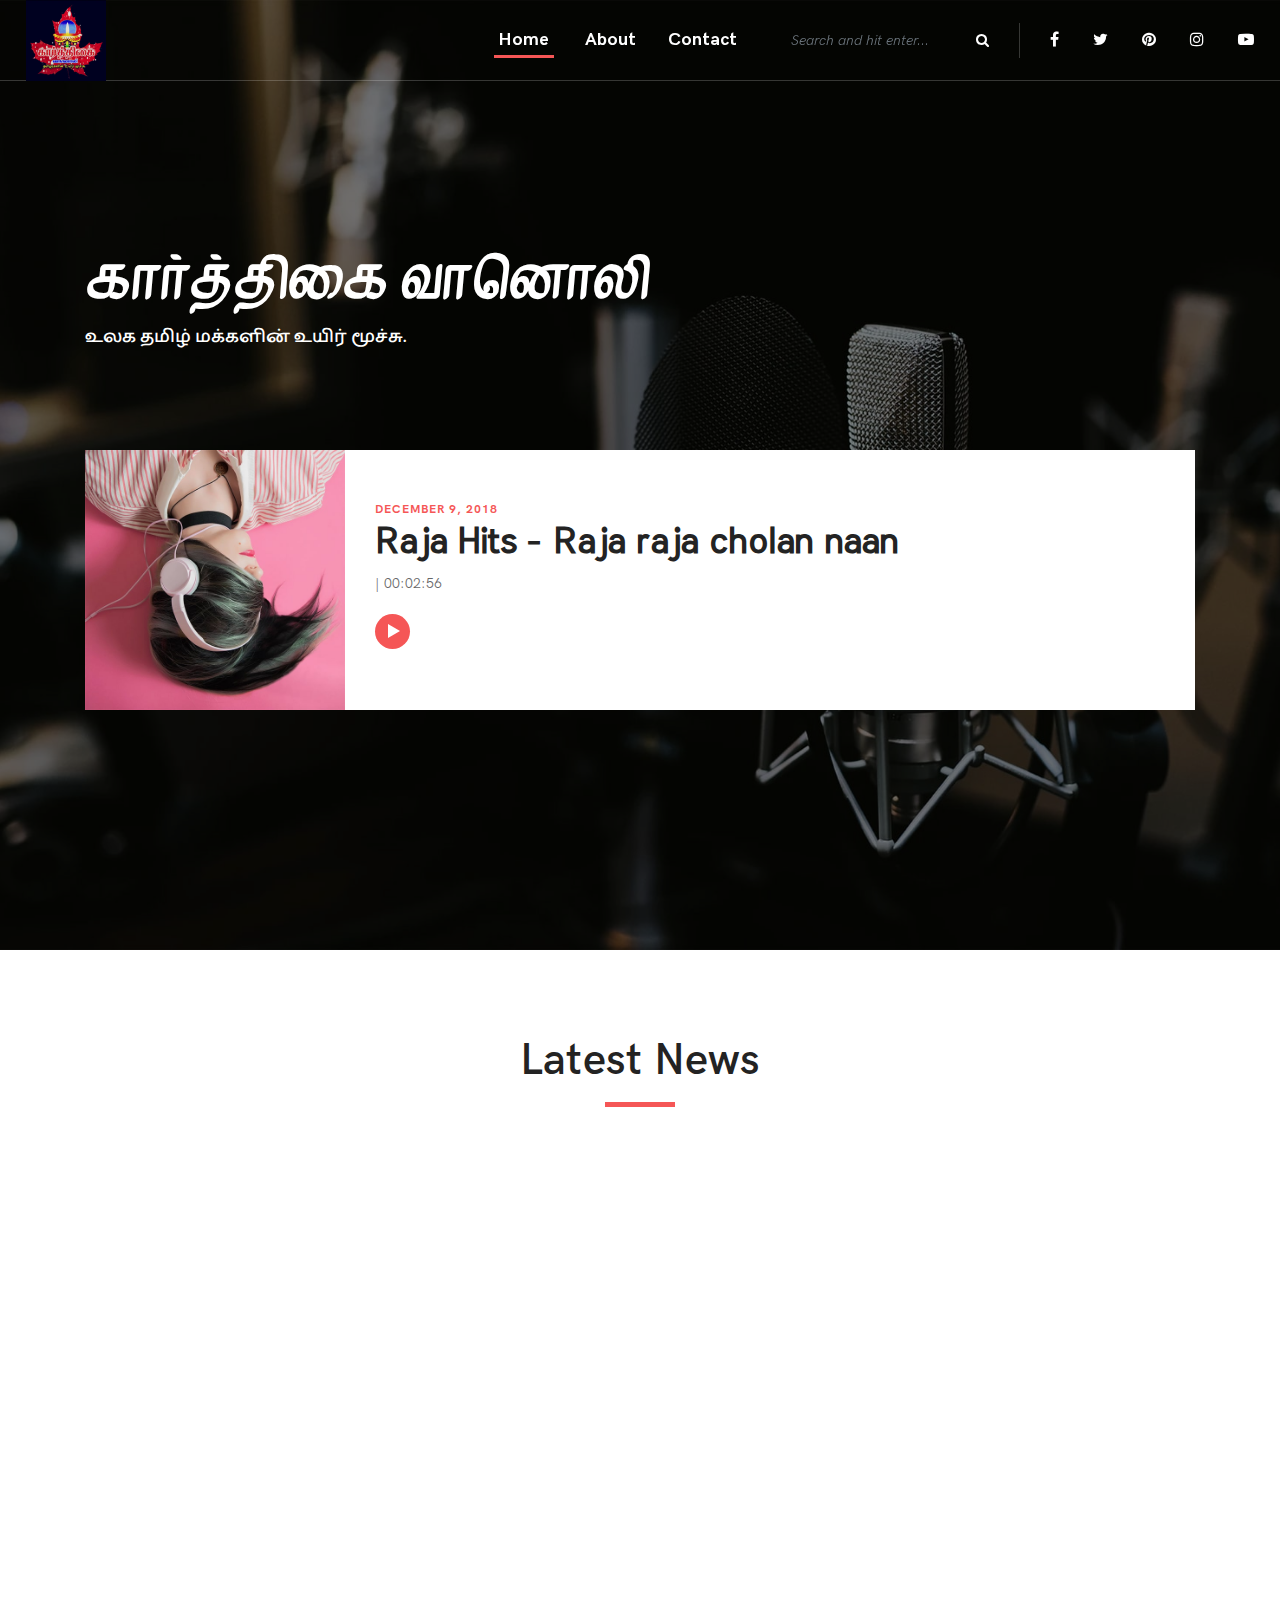
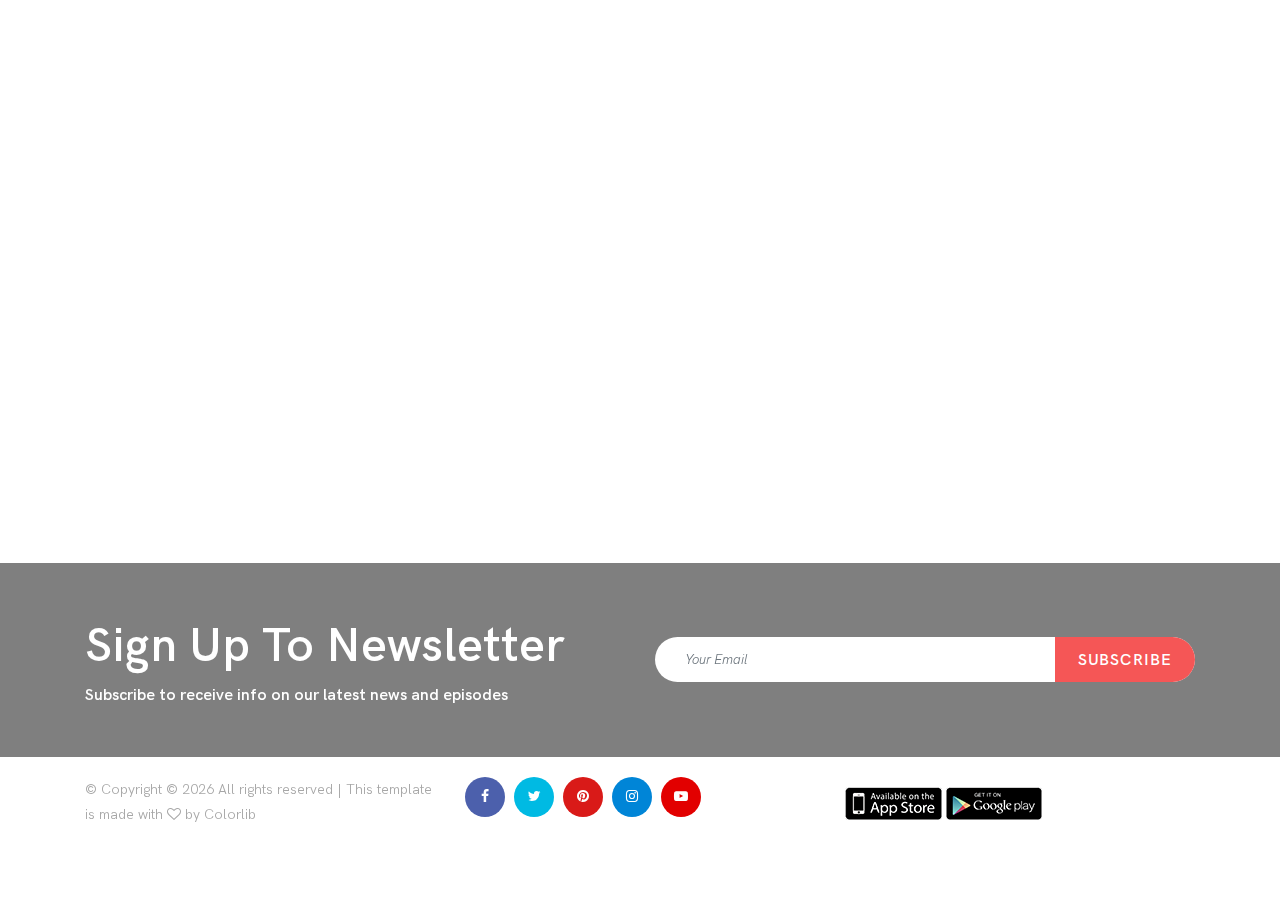
==== commit bc4ae524: "with stack over flow changes" ====
--- a/index.html
+++ b/index.html
@@ -218,20 +218,10 @@
                         <a href="#" class="music-duration">00:02:56</a>
                       </p>
                     </div>
-                    <!-- Music Player -->
-                    <div class="poca-music-player">
-                      <audio
-                        preload
-                        controls
-                        
-                      >
-                        <source
-                          src="audio/Raja-Raja-Chozan-Naan-MassTamilan.com.mp3"
-                          type="audio/mpeg"
-                        />
-                      </audio>
-
-                    <!-- Likes, Share & Download -->
+<audio preload="none"  controls="controls" src="https://karthigaifm.radioca.st/streams/64kbps"
+  type="audio/mpeg" />                    <!-- Music Player -->
+                    <!-- <div class="poca-music-player">
+                      <audio preload="none" autoplay="autoplay" controls="controls" src="https://karthigaifm.radioca.st/streams/64kbps" type="audio/mpeg"/>
                     <div
                       class="likes-share-download d-flex align-items-center justify-content-between"
                     >
@@ -239,7 +229,7 @@
                         ><i class="fa fa-heart" aria-hidden="true"></i> Like
                         (29)</a
                       >
-                      <!-- <div>
+                      <div>
                         <a href="#" class="mr-4"
                           ><i class="fa fa-share-alt" aria-hidden="true"></i>
                           Share(04)</a
@@ -248,9 +238,9 @@
                           ><i class="fa fa-download" aria-hidden="true"></i>
                           Download (12)</a
                         >
-                      </div> -->
+                      </div>
                     </div>
-                  </div>
+                  </div> -->
                 </div>
               </div>
             </div>
@@ -648,9 +638,9 @@
 
       <!-- </div> -->
     <!-- </div>  -->
-        <div align="center">
+        <div align="center" style="width: 30%;">
           <iframe src="https://www.facebook.com/plugins/page.php?href=https%3A%2F%2Fwww.facebook.com%2Fkarthigaifm&tabs=timeline&width=500&height=1000&small_header=true&adapt_container_width=true&hide_cover=false&show_facepile=true&appId=2034467136619911" 
-          width="500" 
+          width="30%" 
           height="1000" 
           style="border:none;overflow:hidden" 
           scrolling="no" 
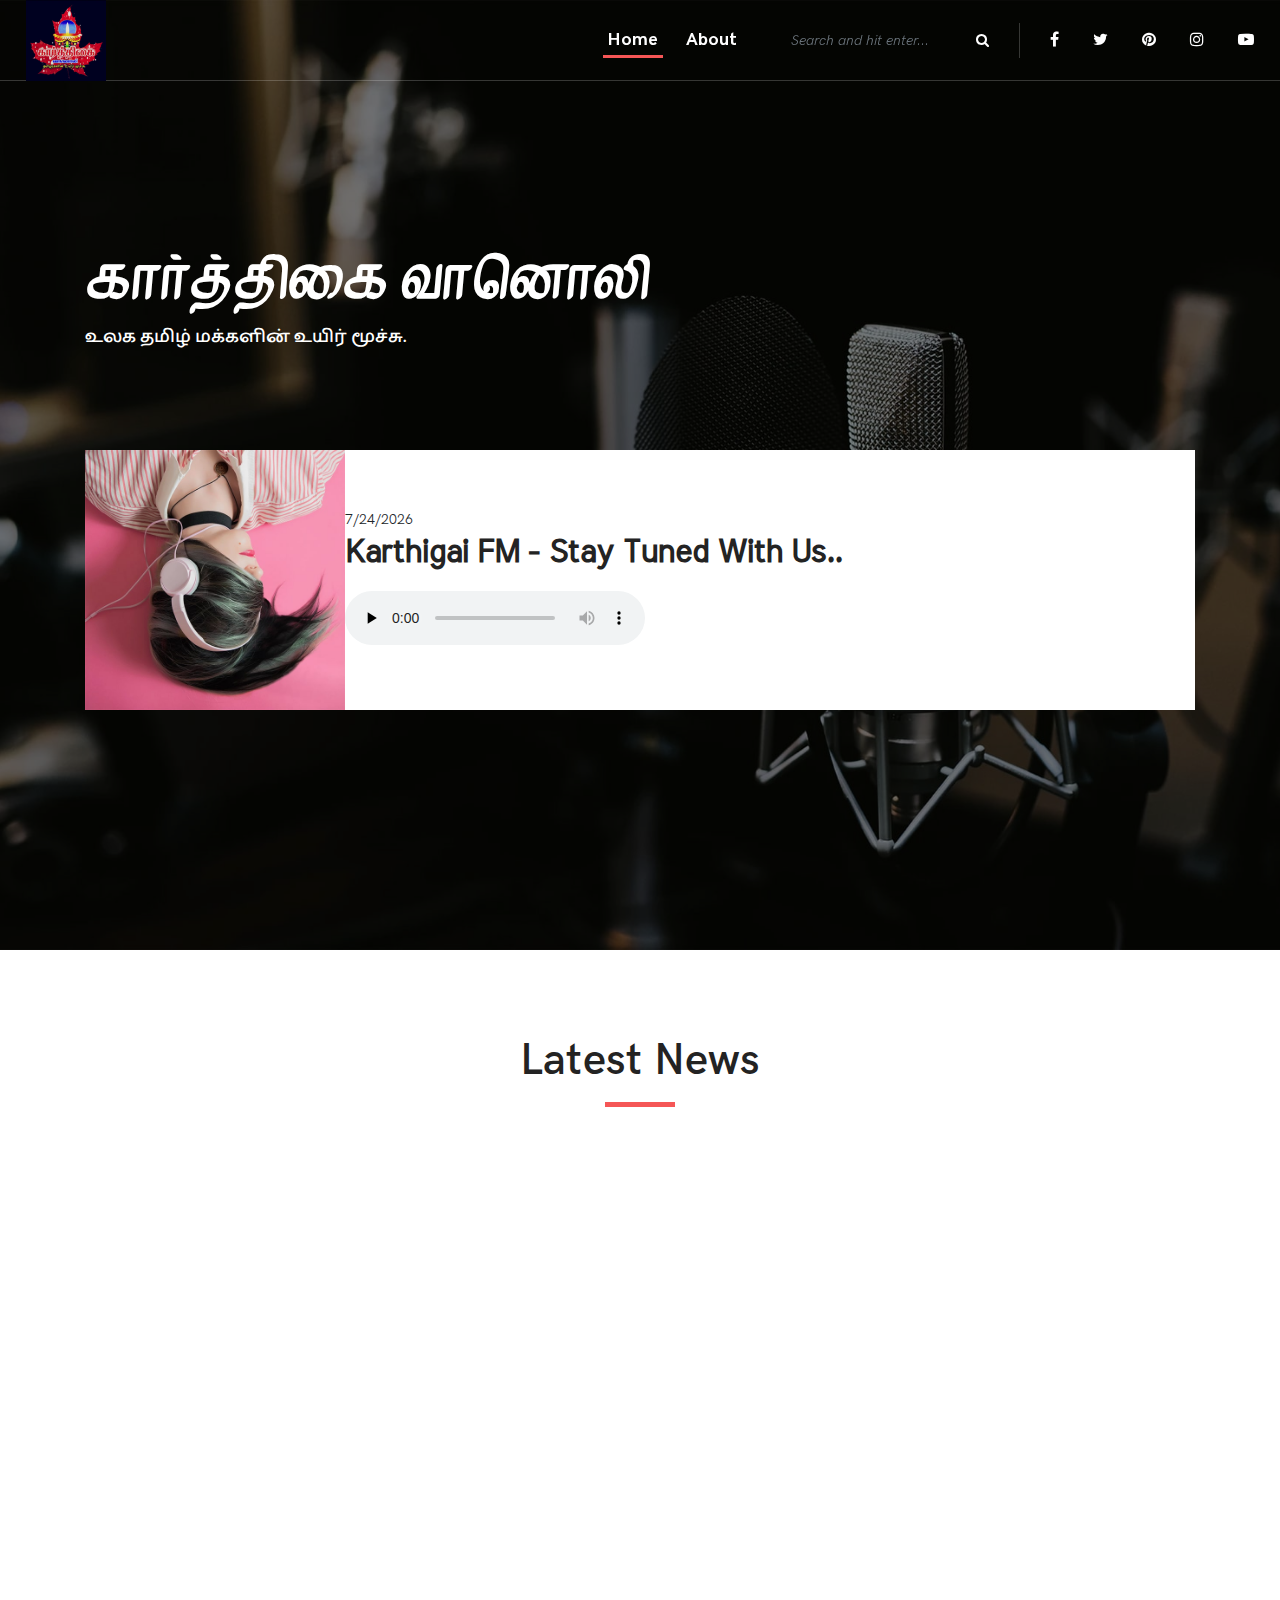
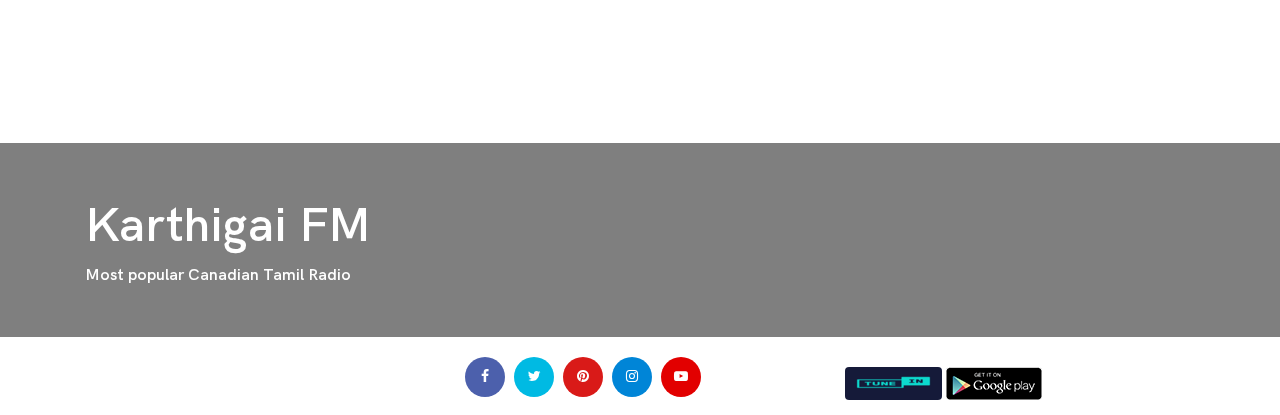
==== commit 6d0eea69: "Radio button issue solved" ====
--- a/index.html
+++ b/index.html
@@ -2,7 +2,7 @@
 <html lang="en">
   <head>
     <meta charset="UTF-8" />
-    <meta name="description" content="Poca - Podcast &amp; Audio Template" />
+    <meta name="description" content="Official website for Karthigai FM" />
     <meta http-equiv="X-UA-Compatible" content="IE=edge" />
     <meta
       name="viewport"
@@ -10,10 +10,10 @@
     />
 
     <!-- Title -->
-    <title>Poca - Podcast &amp; Audio Template</title>
+    <title>Karthigai Fm</title>
 
     <!-- Favicon -->
-    <link rel="icon" href="./img/core-img/favicon.ico" />
+    <link rel="icon" href="./img/core-img/viber_image_2019-11-23_19-55-46.png" />
 
     <!-- Core Stylesheet -->
     <link rel="stylesheet" href="style.css" />
@@ -68,47 +68,8 @@
               <div class="classynav">
                 <ul id="nav">
                   <li class="current-item"><a href="./index.html">Home</a></li>
-                  <li>
-                    <a hidden href="#">Pages</a>
-                    <ul class="dropdown">
-                      <li><a href="./index.html">- Home</a></li>
-                      <li><a href="./podcast.html">- Podcast</a></li>
-                      <li>
-                        <a href="./single-podcast.html">- Single Podcast</a>
-                      </li>
-                      <li><a href="./about.html">- About Us</a></li>
-                      <li><a href="./blog.html">- Blog</a></li>
-                      <li><a href="./single-blog.html">- Blog Details</a></li>
-                      <li><a href="./contact.html">- Contact</a></li>
-                      <li>
-                        <a href="#">- Dropdown</a>
-                        <ul class="dropdown">
-                          <li><a href="#">- Dropdown Item</a></li>
-                          <li>
-                            <a href="#">- Dropdown Item</a>
-                            <ul class="dropdown">
-                              <li><a href="#">- Even Dropdown</a></li>
-                              <li><a href="#">- Even Dropdown</a></li>
-                              <li><a href="#">- Even Dropdown</a></li>
-                              <li><a href="#">- Even Dropdown</a></li>
-                            </ul>
-                          </li>
-                          <li><a href="#">- Dropdown Item</a></li>
-                          <li><a href="#">- Dropdown Item</a></li>
-                        </ul>
-                      </li>
-                    </ul>
-                  </li>
-                  <li><a hidden href="./podcast.html">Podcasts</a></li>
                   <li><a href="./about.html">About</a></li>
-                  <li>
-                    <a hidden href="#">Blog</a>
-                    <ul class="dropdown">
-                      <li><a href="./blog.html">- Blog</a></li>
-                      <li><a href="./single-blog.html">- Blog Details</a></li>
-                    </ul>
-                  </li>
-                  <li><a href="./contact.html">Contact</a></li>
+                  
                 </ul>
 
                 <!-- Top Search Area -->
@@ -207,213 +168,34 @@
                   <div class="poca-music-thumbnail">
                     <img src="./img/bg-img/4.jpg" alt="" />
                   </div>
-                  <div class="poca-music-content">
-                    <span class="music-published-date">December 9, 2018</span>
+                  
+                  <div class="" style="padding:40px auto ;">
+                    <span class="music-published-date"><script> document.write(new Date().toLocaleDateString()); </script>
+</span>
                     <h2 style="font-family: 'Meera Inimai', sans-serif;">
-                      Raja Hits - Raja raja cholan naan
+                      Karthigai FM - Stay Tuned With Us..
                     </h2>
                     <div class="music-meta-data">
                       <p>
-                        |
-                        <a href="#" class="music-duration">00:02:56</a>
+                        <!-- | -->
+                        <!-- <a href="#" class="music-duration">00:02:56</a> -->
                       </p>
                     </div>
-<audio preload="none"  controls="controls" src="https://karthigaifm.radioca.st/streams/64kbps"
-  type="audio/mpeg" />                    <!-- Music Player -->
-                    <!-- <div class="poca-music-player">
-                      <audio preload="none" autoplay="autoplay" controls="controls" src="https://karthigaifm.radioca.st/streams/64kbps" type="audio/mpeg"/>
-                    <div
-                      class="likes-share-download d-flex align-items-center justify-content-between"
-                    >
-                      <a href="#"
-                        ><i class="fa fa-heart" aria-hidden="true"></i> Like
-                        (29)</a
-                      >
-                      <div>
-                        <a href="#" class="mr-4"
-                          ><i class="fa fa-share-alt" aria-hidden="true"></i>
-                          Share(04)</a
-                        >
-                        <a href="#"
-                          ><i class="fa fa-download" aria-hidden="true"></i>
-                          Download (12)</a
-                        >
-                      </div>
-                    </div>
-                  </div> -->
-                </div>
-              </div>
-            </div>
-          </div>
-        </div>
-
-        <!-- Single Welcome Slide -->
-        <div
-          class="welcome-welcome-slide bg-img bg-overlay"
-          style="background-image: url(img/bg-img/2.jpg);"
-        >
-          <div class="container h-100">
-            <div class="row h-100 align-items-center">
-              <div class="col-12">
-                <!-- Welcome Text -->
-                <div class="welcome-text">
-                  <h2 data-animation="fadeInUp" data-delay="100ms">
-                    Listen Now
-                  </h2>
-                  <h5 data-animation="fadeInUp" data-delay="300ms">
-                    Please schedule a podcast post, to make it visible here.
-                  </h5>
-                  <div class="welcome-btn-group">
-                    <a
-                      href="#"
-                      class="btn poca-btn m-2 ml-0 active"
-                      data-animation="fadeInUp"
-                      data-delay="500ms"
-                      >Subscribe with iTunes</a
-                    >
-                    <a
-                      href="#"
-                      class="btn poca-btn btn-2 m-2"
-                      data-animation="fadeInUp"
-                      data-delay="700ms"
-                      >Subscribe with RSS</a
-                    >
+
+                    <!-- Music Player -->
+                    <div class="poca-music-player "  >
+                  <audio  preload="none"  controls="controls" src="https://karthigaifm.radioca.st/streams/64kbps"
+                    type="audio/mpeg" />
+                 
                   </div>
                 </div>
-                <!-- Welcome Music Area -->
-                <div
-                  class="poca-music-area mt-100 d-flex align-items-center flex-wrap"
-                  data-animation="fadeInUp"
-                  data-delay="900ms"
-                >
-                  <div class="poca-music-thumbnail">
-                    <img src="./img/bg-img/4.jpg" alt="" />
-                  </div>
-                  <div class="poca-music-content">
-                    <span class="music-published-date">December 8, 2018</span>
-                    <h2>Episode 202 - The Last Blockbuster</h2>
-                    <div class="music-meta-data">
-                      <p>
-                        By <a href="#" class="music-author">Admin</a> |
-                        <a href="#" class="music-catagory">Tutorials</a> |
-                        <a href="#" class="music-duration">00:02:56</a>
-                      </p>
-                    </div>
-                    <!-- Music Player -->
-                    <div class="poca-music-player">
-                      <audio preload="auto" controls>
-                        <source src="audio/dummy-audio.mp3" />
-                      </audio>
-                    </div>
-                    <!-- Likes, Share & Download -->
-                    <div
-                      class="likes-share-download d-flex align-items-center justify-content-between"
-                    >
-                      <a href="#"
-                        ><i class="fa fa-heart" aria-hidden="true"></i> Like
-                        (29)</a
-                      >
-                      <div>
-                        <a href="#" class="mr-4"
-                          ><i class="fa fa-share-alt" aria-hidden="true"></i>
-                          Share(04)</a
-                        >
-                        <a href="#"
-                          ><i class="fa fa-download" aria-hidden="true"></i>
-                          Download (12)</a
-                        >
-                      </div>
-                    </div>
-                  </div>
-                </div>
-              </div>
-            </div>
-          </div>
-        </div>
-
-        <!-- Single Welcome Slide -->
-        <div
-          class="welcome-welcome-slide bg-img bg-overlay"
-          style="background-image: url(img/bg-img/3.jpg);"
-        >
-          <div class="container h-100">
-            <div class="row h-100 align-items-center">
-              <div class="col-12">
-                <!-- Welcome Text -->
-                <div class="welcome-text">
-                  <h2 data-animation="fadeInUp" data-delay="100ms">
-                    Discover Today
-                  </h2>
-                  <h5 data-animation="fadeInUp" data-delay="300ms">
-                    Please schedule a podcast post, to make it visible here.
-                  </h5>
-                  <div class="welcome-btn-group">
-                    <a
-                      href="#"
-                      class="btn poca-btn m-2 ml-0 active"
-                      data-animation="fadeInUp"
-                      data-delay="500ms"
-                      >Subscribe with iTunes</a
-                    >
-                    <a
-                      href="#"
-                      class="btn poca-btn btn-2 m-2"
-                      data-animation="fadeInUp"
-                      data-delay="700ms"
-                      >Subscribe with RSS</a
-                    >
-                  </div>
-                </div>
-                <!-- Welcome Music Area -->
-                <div
-                  class="poca-music-area mt-100 d-flex align-items-center flex-wrap"
-                  data-animation="fadeInUp"
-                  data-delay="900ms"
-                >
-                  <div class="poca-music-thumbnail">
-                    <img src="./img/bg-img/4.jpg" alt="" />
-                  </div>
-                  <div class="poca-music-content">
-                    <span class="music-published-date">December 7, 2018</span>
-                    <h2>Episode 201 - The Last Blockbuster</h2>
-                    <div class="music-meta-data">
-                      <p>
-                        By <a href="#" class="music-author">Admin</a> |
-                        <a href="#" class="music-catagory">Tutorials</a> |
-                        <a href="#" class="music-duration">00:02:56</a>
-                      </p>
-                    </div>
-                    <!-- Music Player -->
-                    <div class="poca-music-player">
-                      <audio preload="auto" controls>
-                        <source src="audio/dummy-audio.mp3" />
-                      </audio>
-                    </div>
-                    <!-- Likes, Share & Download -->
-                    <div
-                      class="likes-share-download d-flex align-items-center justify-content-between"
-                    >
-                      <a href="#"
-                        ><i class="fa fa-heart" aria-hidden="true"></i> Like
-                        (29)</a
-                      >
-                      <div>
-                        <a href="#" class="mr-4"
-                          ><i class="fa fa-share-alt" aria-hidden="true"></i>
-                          Share(04)</a
-                        >
-                        <a href="#"
-                          ><i class="fa fa-download" aria-hidden="true"></i>
-                          Download (12)</a
-                        >
-                      </div>
-                    </div>
-                  </div>
-                </div>
-              </div>
-            </div>
-          </div>
-        </div>
+              </div>
+            </div>
+          </div>
+        </div>
+
+        
+
       </div>
     </section>
     <!-- ***** Welcome Area End ***** -->
@@ -427,11 +209,18 @@
           <div class="section-heading text-center">
             <h2>Latest News</h2>
             <div class="line"></div>
+
+              <div align="center">
+                <iframe
+                  src="https://www.facebook.com/plugins/page.php?href=https%3A%2F%2Fwww.facebook.com%2Fkarthigaifm&tabs=timeline&width=340&height=500&small_header=false&adapt_container_width=true&hide_cover=false&show_facepile=true&appId=2034467136619911"
+                  width="300" height="500" style="border:none;overflow:hidden" scrolling="no" frameborder="0" allowTransparency="true"
+                  allow="encrypted-media"></iframe>
+              </div>
           </div>
         </div>
       </div>
     </div> 
-
+</section>
     <!-- Projects Menu -->
  <!-- <div class="container">
       <div class="poca-projects-menu mb-30 wow fadeInUp" data-wow-delay="0.3s">
@@ -638,17 +427,11 @@
 
       <!-- </div> -->
     <!-- </div>  -->
-        <div align="center" style="width: 30%;">
-          <iframe src="https://www.facebook.com/plugins/page.php?href=https%3A%2F%2Fwww.facebook.com%2Fkarthigaifm&tabs=timeline&width=500&height=1000&small_header=true&adapt_container_width=true&hide_cover=false&show_facepile=true&appId=2034467136619911" 
-          width="30%" 
-          height="1000" 
-          style="border:none;overflow:hidden" 
-          scrolling="no" 
-          frameborder="0" 
-          allowTransparency="true" 
-          allow="encrypted-media">
-          </iframe>
-        </div>
+    
+
+     
+  
+        
       
     <!-- 
     <div class="container">
@@ -722,24 +505,11 @@
           <!-- Newsletter Content -->
           <div class="col-12 col-lg-6">
             <div class="newsletter-content mb-50">
-              <h2>Sign Up To Newsletter</h2>
-              <h6>Subscribe to receive info on our latest news and episodes</h6>
-            </div>
-          </div>
-          <!-- Newsletter Form -->
-          <div class="col-12 col-lg-6">
-            <div class="newsletter-form mb-50">
-              <form action="#" method="post">
-                <input
-                  type="email"
-                  name="nl-email"
-                  class="form-control"
-                  placeholder="Your Email"
-                />
-                <button type="submit" class="btn">Subscribe</button>
-              </form>
-            </div>
-          </div>
+              <h2>Karthigai FM</h2>
+              <h6>Most popular Canadian Tamil Radio</h6>
+            </div>
+          </div>
+          
         </div>
       </div>
     </section>
@@ -755,61 +525,9 @@
               <!-- Widget Title -->
               <!-- <h4 class="widget-title">About Us</h4> -->
 
-              <!-- <p>It is a long established fact that a reader will be distracted by the readable content.</p> -->
-              <div class="copywrite-content">
-                <p>
-                  &copy;
-
-                  <!-- Link back to Colorlib can't be removed. Template is licensed under CC BY 3.0. -->
-                  Copyright &copy;
-                  <script>
-                    document.write(new Date().getFullYear());
-                  </script>
-                  All rights reserved | This template is made with
-                  <i class="fa fa-heart-o" aria-hidden="true"></i> by
-                  <a href="https://colorlib.com" target="_blank">Colorlib</a>
-                  <!-- Link back to Colorlib can't be removed. Template is licensed under CC BY 3.0. -->
-                </p>
-              </div>
-            </div>
-          </div>
-
-          <!-- Single Footer Widget -->
-          <!-- <div class="col-12 col-sm-6 col-lg-3">
-          <div class="single-footer-widget mb-80">
-            Widget Title
-            <h4 class="widget-title">Categories</h4>
-
-            Catagories Nav
-            <nav>
-              <ul class="catagories-nav">
-                <li><a href="#">Entrepreneurship</a></li>
-                <li><a href="#">Media</a></li>
-                <li><a href="#">Tech</a></li>
-                <li><a href="#">Tutorials</a></li>
-              </ul>
-            </nav>
-          </div>
-        </div> -->
-
-          <!-- Single Footer Widget -->
-          <!-- <div class="col-12 col-sm-6 col-lg-3">
-          <div class="single-footer-widget mb-80">
-            Widget Title
-            <h4 class="widget-title">Lastest Episodes</h4>
-
-            Single Latest Episodes
-            <div class="single-latest-episodes">
-              <p class="episodes-date">December 9, 2018</p>
-              <a href="#" class="episodes-title">Episode 205 - See Ya In Three!</a>
-            </div>
-            Single Latest Episodes
-            <div class="single-latest-episodes">
-              <p class="episodes-date">December 8, 2018</p>
-              <a href="#" class="episodes-title">Episode 204 - See Ya In Two!</a>
-            </div>
-          </div>
-        </div> -->
+             
+            </div>
+          </div>
 
           <!-- Single Footer Widget -->
           <div class="col-12 col-sm-6 col-lg-4">
@@ -867,11 +585,9 @@
             <div class="single-footer-widget mb-15">
               <!-- App Download Button -->
               <div class="app-download-button mt-30">
-                <a href="#"><img src="./img/core-img/app-store.png" alt=""/></a>
-                <a
-                  href="https://play.google.com/store/apps/details?id=com.karthigaifm.canada"
-                  ><img src="./img/core-img/google-play.png" alt=""
-                /></a>
+                <a target="_blank" href="https://tunein.com/radio/KARTHIGAI-FM-s249446/"><img src="./img/core-img/tunein.png"  alt="" style="border-radius: 4px;" /></a>
+                <a target="_blank" href="https://play.google.com/store/apps/details?id=com.karthigaifm.canada" target="_blank"><img
+                    src="./img/core-img/google-play.png" alt="" /></a>
               </div>
             </div>
           </div>
--- a/style.css
+++ b/style.css
@@ -178,6 +178,10 @@
 }
 
 /* ::2.0 Spacing CSS */
+.mt-8 {
+  margin-top: 8px;
+}
+
 .mt-15 {
   margin-top: 15px;
 }
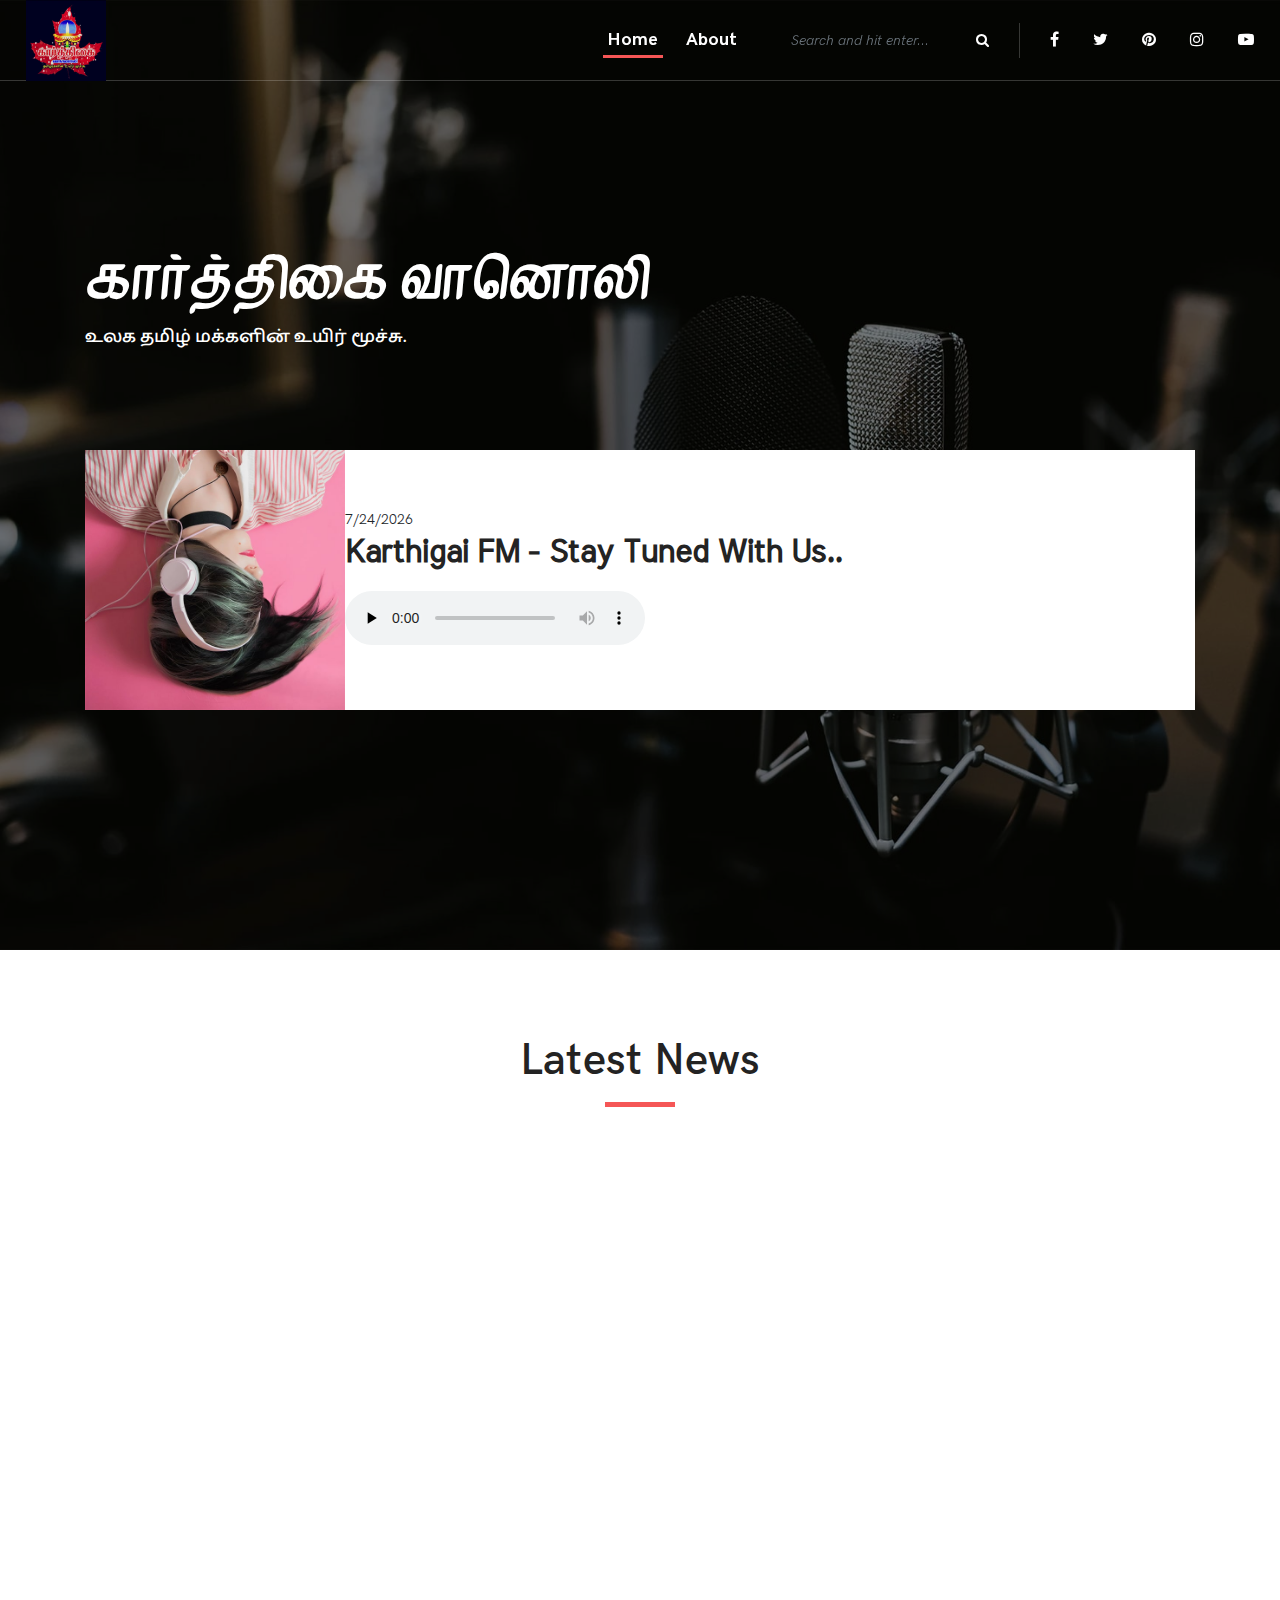
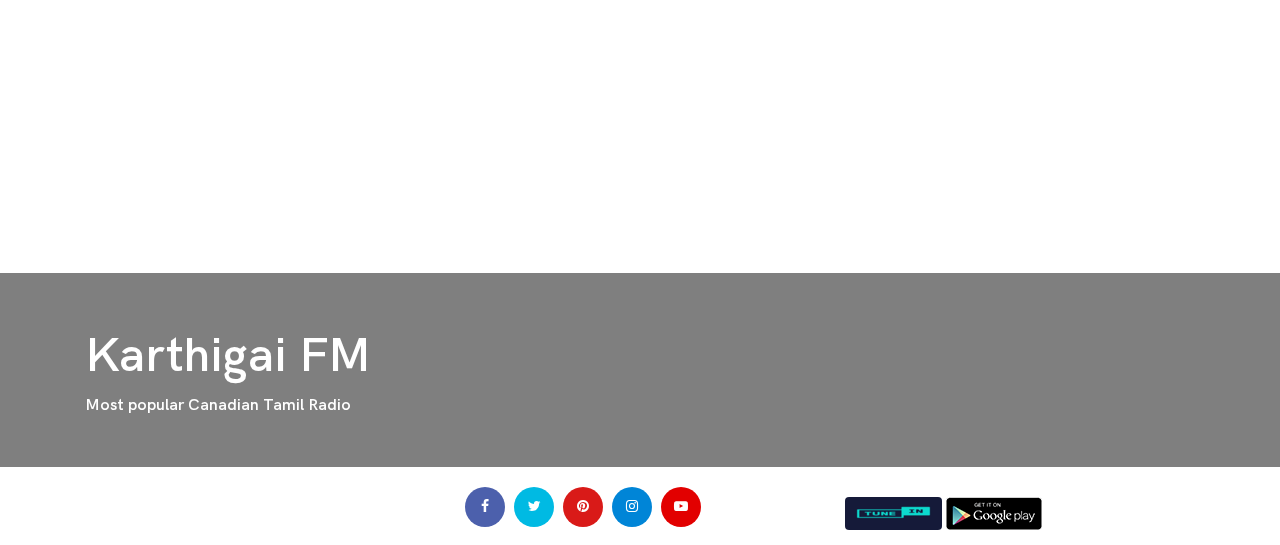
==== commit 262e94d2: "FB iframe responsive" ====
--- a/index.html
+++ b/index.html
@@ -206,21 +206,24 @@
       <div class="row">
         <!-- Section Heading -->
         <div class="col-12">
-          <div class="section-heading text-center">
+          <div class="section-heading text-center " align="center">
             <h2>Latest News</h2>
-            <div class="line"></div>
-
-              <div align="center">
-                <iframe
+            <div class="line mb-50"></div>
+
+              <div align="center" class="mt-30">
+                <iframe id="fb"
                   src="https://www.facebook.com/plugins/page.php?href=https%3A%2F%2Fwww.facebook.com%2Fkarthigaifm&tabs=timeline&width=340&height=500&small_header=false&adapt_container_width=true&hide_cover=false&show_facepile=true&appId=2034467136619911"
-                  width="300" height="500" style="border:none;overflow:hidden" scrolling="no" frameborder="0" allowTransparency="true"
+                  width="340" height="600" style="border:none;overflow:hidden" scrolling="no" frameborder="0" allowTransparency="true"
                   allow="encrypted-media"></iframe>
+
               </div>
           </div>
         </div>
       </div>
     </div> 
 </section>
+
+
     <!-- Projects Menu -->
  <!-- <div class="container">
       <div class="poca-projects-menu mb-30 wow fadeInUp" data-wow-delay="0.3s">
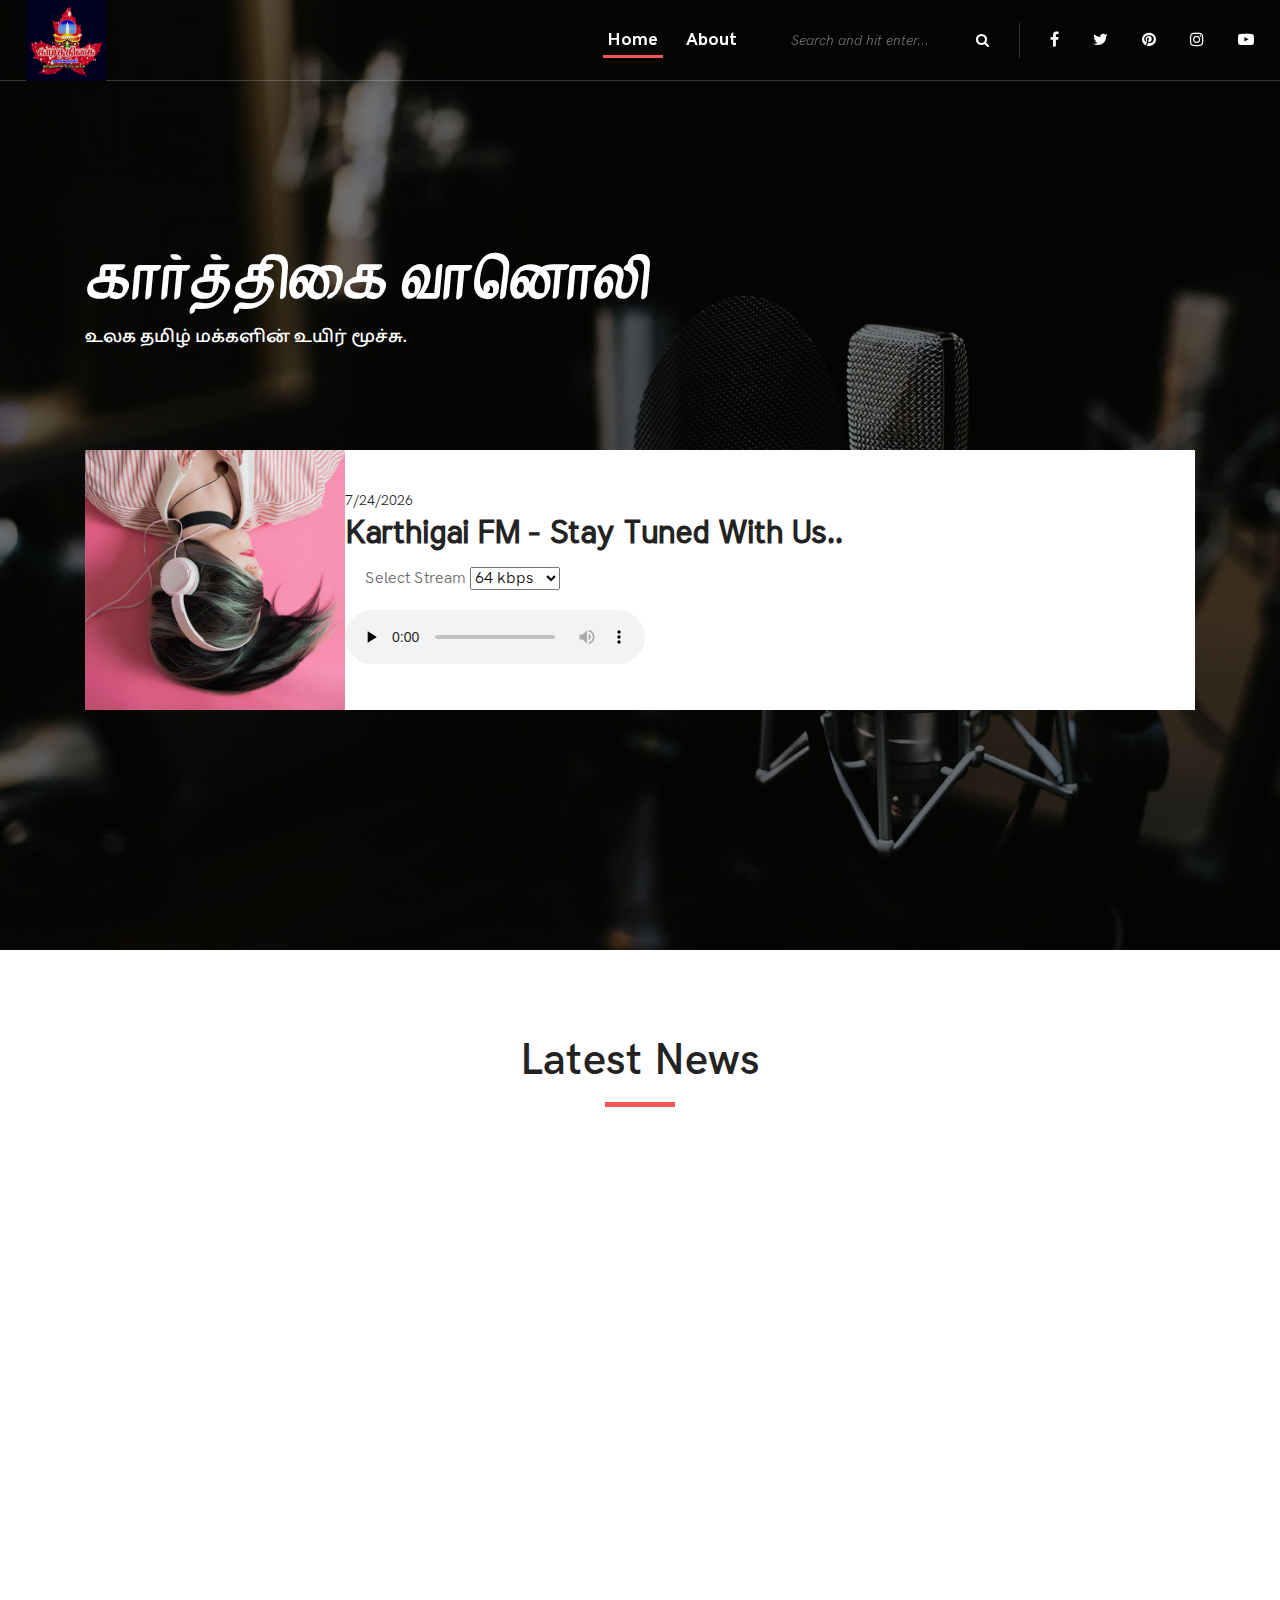
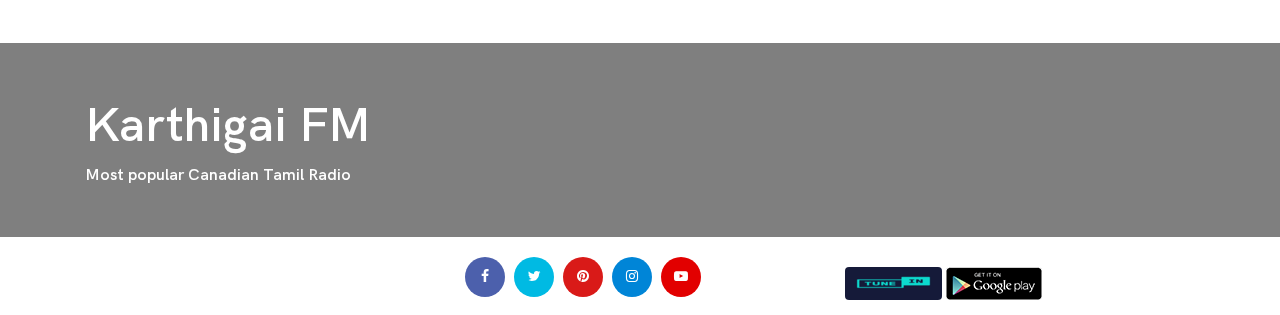
==== commit 2dde2ef5: "Stream drop down added" ====
--- a/index.html
+++ b/index.html
@@ -13,7 +13,10 @@
     <title>Karthigai Fm</title>
 
     <!-- Favicon -->
-    <link rel="icon" href="./img/core-img/viber_image_2019-11-23_19-55-46.png" />
+    <link
+      rel="icon"
+      href="./img/core-img/viber_image_2019-11-23_19-55-46.png"
+    />
 
     <!-- Core Stylesheet -->
     <link rel="stylesheet" href="style.css" />
@@ -69,7 +72,6 @@
                 <ul id="nav">
                   <li class="current-item"><a href="./index.html">Home</a></li>
                   <li><a href="./about.html">About</a></li>
-                  
                 </ul>
 
                 <!-- Top Search Area -->
@@ -160,6 +162,7 @@
                   </div>
                 </div>
                 <!-- Welcome Music Area -->
+                
                 <div
                   class="poca-music-area mt-100 d-flex align-items-center flex-wrap"
                   data-animation="fadeInUp"
@@ -168,64 +171,96 @@
                   <div class="poca-music-thumbnail">
                     <img src="./img/bg-img/4.jpg" alt="" />
                   </div>
-                  
+
                   <div class="" style="padding:40px auto ;">
-                    <span class="music-published-date"><script> document.write(new Date().toLocaleDateString()); </script>
-</span>
+                    <span class="music-published-date"
+                      ><script>
+                        document.write(new Date().toLocaleDateString());
+                      </script>
+                    </span>
                     <h2 style="font-family: 'Meera Inimai', sans-serif;">
                       Karthigai FM - Stay Tuned With Us..
                     </h2>
                     <div class="music-meta-data">
-                      <p>
+                      <p style="margin-left:20px;">
                         <!-- | -->
                         <!-- <a href="#" class="music-duration">00:02:56</a> -->
+                      
+                          
+                          <!-- Music Player -->
+                          Select Stream
+                          <select class="stream" id="stream">
+                            <option value="64">64 kbps</option>
+                            <option value="128">128 kbps</option>
+                          
+                          </select>
+                        
                       </p>
                     </div>
 
+                       
+
                     <!-- Music Player -->
-                    <div class="poca-music-player "  >
-                  <audio  preload="none"  controls="controls" src="https://karthigaifm.radioca.st/streams/64kbps"
-                    type="audio/mpeg" />
-                 
-                  </div>
-                </div>
-              </div>
-            </div>
-          </div>
-        </div>
-
-        
-
+                    <div class="poca-music-player " >
+
+                      
+                      <audio class="st-64"
+                        preload="none"
+                        controls="controls"
+                        src="https://karthigaifm.radioca.st/streams/64kbps"
+                        type="audio/mpeg" 
+                      />
+                    </div>
+
+                    <div class="poca-music-player">
+                
+                      <audio style="display: none;" class="st-128" preload="none" controls="controls" src="https://karthigaifm.radioca.st/streams/128kbps" type="audio/mpeg" />
+                    </div>
+                
+
+                </div>
+              </div>
+            </div>
+          </div>
+        </div>
       </div>
     </section>
     <!-- ***** Welcome Area End ***** -->
 
+   
+
+
     <!-- ***** Latest Episodes Area Start ***** -->
-   <section class="poca-latest-epiosodes section-padding-80">
-    <div class="container">
-      <div class="row">
-        <!-- Section Heading -->
-        <div class="col-12">
-          <div class="section-heading text-center " align="center">
-            <h2>Latest News</h2>
-            <div class="line mb-50"></div>
+    <section class="poca-latest-epiosodes section-padding-80">
+      <div class="container">
+        <div class="row">
+          <!-- Section Heading -->
+          <div class="col-12">
+            <div class="section-heading text-center " align="center">
+              <h2>Latest News</h2>
+              <div class="line mb-50"></div>
 
               <div align="center" class="mt-30">
-                <iframe id="fb"
-                  src="https://www.facebook.com/plugins/page.php?href=https%3A%2F%2Fwww.facebook.com%2Fkarthigaifm&tabs=timeline&width=340&height=500&small_header=false&adapt_container_width=true&hide_cover=false&show_facepile=true&appId=2034467136619911"
-                  width="340" height="600" style="border:none;overflow:hidden" scrolling="no" frameborder="0" allowTransparency="true"
-                  allow="encrypted-media"></iframe>
-
-              </div>
-          </div>
-        </div>
-      </div>
-    </div> 
-</section>
-
+                <iframe
+                  id="fb"
+                  src="https://www.facebook.com/plugins/page.php?href=https%3A%2F%2Fwww.facebook.com%2Fkarthigaifm&tabs=timeline&width=340&height=500&small_header=true&adapt_container_width=true&hide_cover=true&show_facepile=false&appId=2034467136619911"
+                  width="340"
+                  height="370"
+                  style="border:none;overflow:hidden"
+                  scrolling="no"
+                  frameborder="0"
+                  allowTransparency="true"
+                  allow="encrypted-media"
+                ></iframe>
+              </div>
+            </div>
+          </div>
+        </div>
+      </div>
+    </section>
 
     <!-- Projects Menu -->
- <!-- <div class="container">
+    <!-- <div class="container">
       <div class="poca-projects-menu mb-30 wow fadeInUp" data-wow-delay="0.3s">
         <div class="text-center portfolio-menu">
           <button class="btn active" data-filter="*">All</button>
@@ -237,11 +272,11 @@
       </div>
     </div> -->
 
-     <!-- <div class="container"> -->
-      <!-- <div class="row poca-portfolio"> -->
-
-        <!-- Single gallery Item -->
-        <!-- <div class="col-12 col-md-6 single_gallery_item entre wow fadeInUp" data-wow-delay="0.2s">
+    <!-- <div class="container"> -->
+    <!-- <div class="row poca-portfolio"> -->
+
+    <!-- Single gallery Item -->
+    <!-- <div class="col-12 col-md-6 single_gallery_item entre wow fadeInUp" data-wow-delay="0.2s">
           Welcome Music Area
           <div class="poca-music-area style-2 d-flex align-items-center flex-wrap">
             <div class="poca-music-thumbnail">
@@ -271,8 +306,8 @@
           </div>
         </div> -->
 
-        <!-- Single gallery Item -->
-        <!-- <div class="col-12 col-md-6 single_gallery_item entre tutor wow fadeInUp" data-wow-delay="0.2s">
+    <!-- Single gallery Item -->
+    <!-- <div class="col-12 col-md-6 single_gallery_item entre tutor wow fadeInUp" data-wow-delay="0.2s">
           Welcome Music Area
           <div class="poca-music-area style-2 d-flex align-items-center flex-wrap">
             <div class="poca-music-thumbnail">
@@ -302,8 +337,8 @@
           </div>
         </div> -->
 
-        <!-- Single gallery Item -->
-        <!-- <div class="col-12 col-md-6 single_gallery_item media wow fadeInUp" data-wow-delay="0.2s">
+    <!-- Single gallery Item -->
+    <!-- <div class="col-12 col-md-6 single_gallery_item media wow fadeInUp" data-wow-delay="0.2s">
           Welcome Music Area
           <div class="poca-music-area style-2 d-flex align-items-center flex-wrap">
             <div class="poca-music-thumbnail">
@@ -333,8 +368,8 @@
           </div>
         </div> -->
 
-        <!-- Single gallery Item -->
-        <!-- <div class="col-12 col-md-6 single_gallery_item media wow fadeInUp" data-wow-delay="0.2s">
+    <!-- Single gallery Item -->
+    <!-- <div class="col-12 col-md-6 single_gallery_item media wow fadeInUp" data-wow-delay="0.2s">
           Welcome Music Area
           <div class="poca-music-area style-2 d-flex align-items-center flex-wrap">
             <div class="poca-music-thumbnail">
@@ -364,8 +399,8 @@
           </div>
         </div> -->
 
-        <!-- Single gallery Item -->
-        <!-- <div class="col-12 col-md-6 single_gallery_item tech tutor wow fadeInUp" data-wow-delay="0.2s">
+    <!-- Single gallery Item -->
+    <!-- <div class="col-12 col-md-6 single_gallery_item tech tutor wow fadeInUp" data-wow-delay="0.2s">
           Welcome Music Area
           <div class="poca-music-area style-2 d-flex align-items-center flex-wrap">
             <div class="poca-music-thumbnail">
@@ -395,8 +430,8 @@
           </div>
         </div> -->
 
-        <!-- Single gallery Item -->
-        <!-- <div class="col-12 col-md-6 single_gallery_item tech wow fadeInUp" data-wow-delay="0.2s">
+    <!-- Single gallery Item -->
+    <!-- <div class="col-12 col-md-6 single_gallery_item tech wow fadeInUp" data-wow-delay="0.2s">
           Welcome Music Area
           <div class="poca-music-area style-2 d-flex align-items-center flex-wrap">
             <div class="poca-music-thumbnail">
@@ -426,16 +461,9 @@
           </div>
         </div> -->
 
-      
-
-      <!-- </div> -->
+    <!-- </div> -->
     <!-- </div>  -->
-    
-
-     
-  
-        
-      
+
     <!-- 
     <div class="container">
       <div class="row">
@@ -512,7 +540,6 @@
               <h6>Most popular Canadian Tamil Radio</h6>
             </div>
           </div>
-          
         </div>
       </div>
     </section>
@@ -527,8 +554,6 @@
             <div class="single-footer-widget mb-15">
               <!-- Widget Title -->
               <!-- <h4 class="widget-title">About Us</h4> -->
-
-             
             </div>
           </div>
 
@@ -588,9 +613,20 @@
             <div class="single-footer-widget mb-15">
               <!-- App Download Button -->
               <div class="app-download-button mt-30">
-                <a target="_blank" href="https://tunein.com/radio/KARTHIGAI-FM-s249446/"><img src="./img/core-img/tunein.png"  alt="" style="border-radius: 4px;" /></a>
-                <a target="_blank" href="https://play.google.com/store/apps/details?id=com.karthigaifm.canada" target="_blank"><img
-                    src="./img/core-img/google-play.png" alt="" /></a>
+                <a
+                  target="_blank"
+                  href="https://tunein.com/radio/KARTHIGAI-FM-s249446/"
+                  ><img
+                    src="./img/core-img/tunein.png"
+                    alt=""
+                    style="border-radius: 4px;"
+                /></a>
+                <a
+                  target="_blank"
+                  href="https://play.google.com/store/apps/details?id=com.karthigaifm.canada"
+                  target="_blank"
+                  ><img src="./img/core-img/google-play.png" alt=""
+                /></a>
               </div>
             </div>
           </div>
@@ -610,5 +646,31 @@
     <script src="js/poca.bundle.js"></script>
     <!-- Active js -->
     <script src="js/default-assets/active.js"></script>
+
+    <script>
+  
+      $("document").ready(function(){
+
+        $(".stream").on("change", function () {
+
+          var selectedVal = $(this).find(':selected').val();
+
+          if (selectedVal === '64') {
+              $('.st-128').css("display", "none");
+              $('.st-64').css("display", "");
+          }
+
+          else if (selectedVal === '128') {
+
+            $('.st-64').css("display", "none");
+            $('.st-128').css("display", "");
+
+          }
+        });
+      })
+      
+
+ 
+    </script>
   </body>
 </html>
